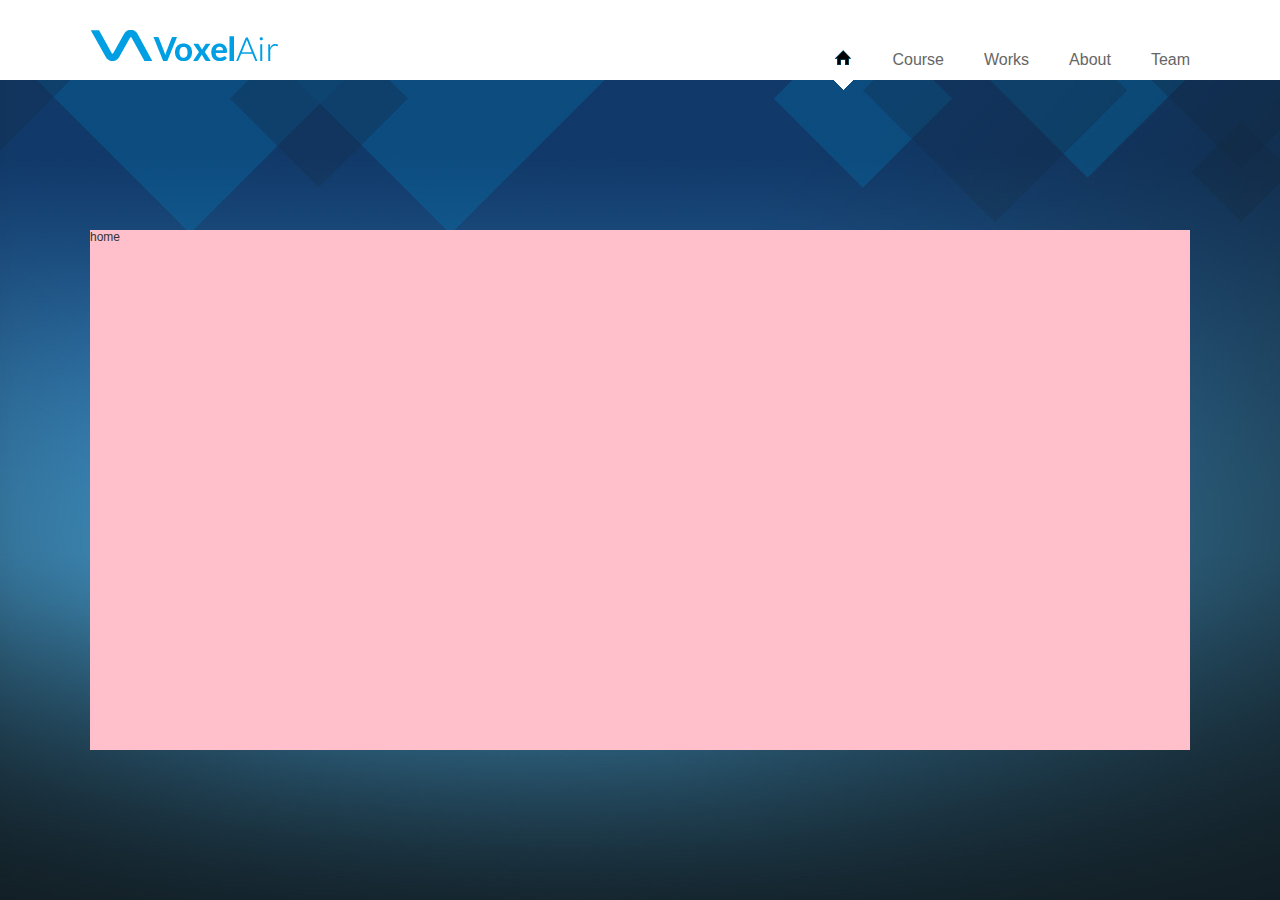
==== project/index.html @ 27d8b7f0 "commit 1 for head&content in 2022_05_08" ====
<!DOCTYPE html>
<html lang="en">
<head>
    <meta charset="UTF-8">
    <meta http-equiv="X-UA-Compatible" content="IE=edge">
    <meta name="viewport" content="width=device-width, initial-scale=1.0">
    <title>Document</title>
    <link rel="stylesheet" href="./css/reset.css">
    <link rel="stylesheet" href="./css/index.css">
    <script type="text/javascript" src="./js/index.js"></script>
</head>
<body>
    <section id="wrap">
        <!-- 头部导航 -->
        <header id="head">
            <div class="headMain">
                <!-- logo -->
                <h1 class="logo">
                    <a href="javascript:;"><img src="./img/logo.png"></a>
                </h1>
                <!-- 导航 -->
                <nav class="nav">
                    <ul class="list clearfix">
                        <li class="listLi">
                            <a href="javascript:;">
                                <div class="up"><img src="./img/home_gruen.png" alt=""></div>
                                <div class="down"><img src="./img/home.png" alt=""></div>
                            </a>
                        </li>
                        <li class="listLi">
                            <a href="javascript:;">
                                <div class="up">Course</div>
                                <div class="down">Course</div>
                            </a>
                        </li>
                        <li class="listLi">
                            <a href="javascript:;">
                                <div class="up">Works</div>
                                <div class="down">Works</div>
                            </a>
                        </li>
                        <li class="listLi">
                            <a href="javascript:;">
                                <div class="up">About</div>
                                <div class="down">About</div>
                            </a>
                        </li>
                        <li class="listLi">
                            <a href="javascript:;">
                                <div class="up">Team</div>
                                <div class="down">Team</div>
                            </a>
                        </li>
                    </ul>
                </nav>
                <div class="arrow"></div>
            </div>
        </header>
        <!-- 内容区 -->
        <section id="content">
            <ul class="content-ul">
                <li class="contentLi home">
                    <div>home</div>
                </li>
                <li class="contentLi course">
                    <div>course</div>
                </li>
                <li class="contentLi works">
                    <div>works</div>
                </li>
                <li class="contentLi about">
                    <div>about</div>
                </li>
                <li class="contentLi team">
                    <div>team</div>
                </li>
            </ul>
        </section>
    </section>
</body>
</html>
---- project/css/index.css ----
html,body{height:100%;overflow:hidden}#head{width:100%;background-color:#fff !important}#head .headMain{max-width:1100px;min-height:80px;position:relative;margin:0 auto}#head .headMain .logo{float:left;margin-top:30px}#head .headMain .nav{float:right;margin-top:50px}#head .headMain .nav .list li{float:left;position:relative;margin-left:40px;font-size:16px}#head .headMain .nav .list li a:hover .up{width:100%}#head .headMain .nav .list .up{width:0;position:absolute;overflow:hidden;color:blue;transition:width 1s linear}#head .headMain .arrow{width:21px;height:11px;position:absolute;left:50%;bottom:-11px;z-index:2;background:url('../img/menuIndicator.png');transition:.5s linear}#content{width:100%;position:relative;overflow:hidden;background-color:gray}#content ul{width:100%;position:absolute;transition:1s}#content ul li{position:relative}#content ul div{width:1100px;height:520px;position:absolute;left:0;right:0;top:0;bottom:0;margin:auto;background-color:pink}#content ul .home{background:url('../img/bg1.jpg') no-repeat;background-position:50% 50%}#content ul .course{background:url('../img/bg2.jpg') no-repeat;background-position:50% 50%}#content ul .works{background:url('../img/bg3.jpg') no-repeat;background-position:50% 50%}#content ul .about{background:url('../img/bg4.jpg') no-repeat;background-position:50% 50%}#content ul .team{background:url('../img/bg5.jpg') no-repeat;background-position:50% 50%}/*# sourceMappingURL=./index.css.map */
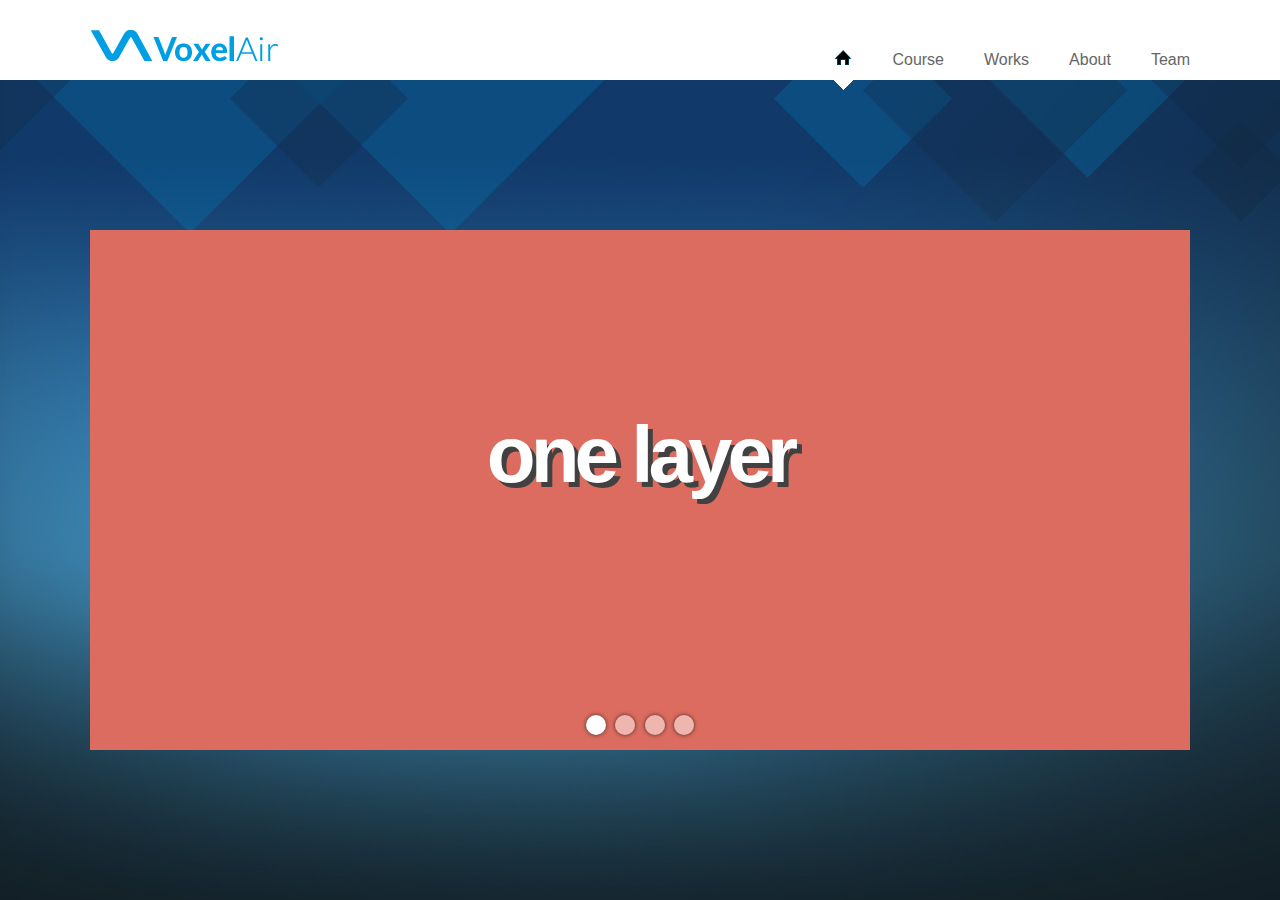
==== commit af034b31: "commit 2 for project first screen and second screen" ====
--- a/project/index.html
+++ b/project/index.html
@@ -1,5 +1,6 @@
 <!DOCTYPE html>
 <html lang="en">
+
 <head>
     <meta charset="UTF-8">
     <meta http-equiv="X-UA-Compatible" content="IE=edge">
@@ -9,6 +10,7 @@
     <link rel="stylesheet" href="./css/index.css">
     <script type="text/javascript" src="./js/index.js"></script>
 </head>
+
 <body>
     <section id="wrap">
         <!-- 头部导航 -->
@@ -60,22 +62,159 @@
         <section id="content">
             <ul class="content-ul">
                 <li class="contentLi home">
-                    <div>home</div>
+                    <section>
+                        <ul class="home-ul-imgs">
+                            <li class="active">
+                                <div class="home-ul-imgs-item commonTitle">
+                                    one layer
+                                </div>
+                            </li>
+                            <li>
+                                <div class="home-ul-imgs-item commonTitle">
+                                    Two layer
+                                </div>
+                            </li>
+                            <li>
+                                <div class="home-ul-imgs-item commonTitle">
+                                    Three layer
+                                </div>
+                            </li>
+                            <li>
+                                <div class="home-ul-imgs-item commonTitle">
+                                    Four layer
+                                </div>
+                            </li>
+                        </ul>
+                        <ul class="home-ul-points">
+                            <li class="active"></li>
+                            <li></li>
+                            <li></li>
+                            <li></li>
+                        </ul>
+                    </section>
                 </li>
                 <li class="contentLi course">
-                    <div>course</div>
+                    <section>
+                        <header class="course-title commonTitle">
+                            <span>EINIGE</span> <br />
+                            <span>UNSERER</span> <br />
+                            <span>KUNDEN</span> <br />
+                        </header>
+                        <div class="course-abstract commonText">
+                            <p>
+                                Das Kundenvertrauen in unsere Kompetenz ist die notwendige Basis einer erfolgreichen
+                                Zusammenarbeit, gleichzeitig aber auch das größte Lob, das man uns entgegenbringen kann.
+                                <br />
+                                Diese und viele weitere große und kleine Kunden vertrauen uns seit Jahren, was uns stolz
+                                macht, und dafür sagen wir an dieser Stelle einfach mal.
+                            </p>
+                        </div>
+                        <div class="course-imgs">
+                            <span class="course-line"></span>
+                            <span class="course-line"></span>
+                            <span class="course-line"></span>
+                            <span class="course-line"></span>
+                            <span class="course-line"></span>
+                            <div class="course-item">
+                                <div class="course-item-backface"></div>
+                                <div class="course-item-face">我有一头小毛驴</div>
+                            </div>
+                            <div class="course-item">
+                                <div class="course-item-backface"></div>
+                                <div class="course-item-face">我有一头小毛驴</div>
+                            </div>
+                            <div class="course-item">
+                                <div class="course-item-backface"></div>
+                                <div class="course-item-face">我有一头小毛驴</div>
+                            </div>
+                            <div class="course-item">
+                                <div class="course-item-backface"></div>
+                                <div class="course-item-face">我有一头小毛驴</div>
+                            </div>
+                            <div class="course-item">
+                                <div class="course-item-backface"></div>
+                                <div class="course-item-face">我有一头小毛驴</div>
+                            </div>
+                            <div class="course-item">
+                                <div class="course-item-backface"></div>
+                                <div class="course-item-face">我有一头小毛驴</div>
+                            </div>
+                            <div class="course-item">
+                                <div class="course-item-backface"></div>
+                                <div class="course-item-face">我有一头小毛驴</div>
+                            </div>
+                            <div class="course-item">
+                                <div class="course-item-backface"></div>
+                                <div class="course-item-face">我有一头小毛驴</div>
+                            </div>
+                            <div class="course-item">
+                                <div class="course-item-backface"></div>
+                                <div class="course-item-face">我有一头小毛驴</div>
+                            </div>
+                            <div class="course-item">
+                                <div class="course-item-backface"></div>
+                                <div class="course-item-face">我有一头小毛驴</div>
+                            </div>
+                            <div class="course-item">
+                                <div class="course-item-backface"></div>
+                                <div class="course-item-face">我有一头小毛驴</div>
+                            </div>
+                            <div class="course-item">
+                                <div class="course-item-backface"></div>
+                                <div class="course-item-face">我有一头小毛驴</div>
+                            </div>
+                        </div>
+                    </section>
                 </li>
                 <li class="contentLi works">
-                    <div>works</div>
+                    <section>
+                        <header class="work-title commonTitle">
+                            <span>EINBLICK</span> <br />
+                            <span>ERKENNTNIS</span> <br />
+                            <span>ERGEBNIS</span> <br />
+                        </header>
+                        <div class="work-list">
+                            <div class="work-list-item">
+                                <img src="./img/worksimg1.jpg">
+                                <div class="mask">
+                                    <span>我有一头张晓飞</span>
+                                    <div class="item-icon"></div>
+                                </div>
+                            </div>
+                            <div class="work-list-item">
+                                <img src="./img/worksimg2.jpg">
+                                <div class="mask">
+                                    <span>我有一头张晓飞</span>
+                                    <div class="item-icon"></div>
+                                </div>
+                            </div>
+                            <div class="work-list-item">
+                                <img src="./img/worksimg3.jpg">
+                                <div class="mask">
+                                    <span>我有一头张晓飞</span>
+                                    <div class="item-icon"></div>
+                                </div>
+                            </div>
+                            <div class="work-list-item">
+                                <img src="./img/worksimg4.jpg">
+                                <div class="mask">
+                                    <span>我有一头张晓飞</span>
+                                    <div class="item-icon"></div>
+                                </div>
+                            </div>
+                        </div>
+                        <div class="work-roboot"></div>
+                    </section>
                 </li>
                 <li class="contentLi about">
-                    <div>about</div>
+                    <section>about</section>
                 </li>
                 <li class="contentLi team">
-                    <div>team</div>
+                    <section>team</section>
                 </li>
             </ul>
         </section>
     </section>
 </body>
+
 </html>--- a/project/css/index.css
+++ b/project/css/index.css
@@ -1 +1 @@
-html,body{height:100%;overflow:hidden}#head{width:100%;background-color:#fff !important}#head .headMain{max-width:1100px;min-height:80px;position:relative;margin:0 auto}#head .headMain .logo{float:left;margin-top:30px}#head .headMain .nav{float:right;margin-top:50px}#head .headMain .nav .list li{float:left;position:relative;margin-left:40px;font-size:16px}#head .headMain .nav .list li a:hover .up{width:100%}#head .headMain .nav .list .up{width:0;position:absolute;overflow:hidden;color:blue;transition:width 1s linear}#head .headMain .arrow{width:21px;height:11px;position:absolute;left:50%;bottom:-11px;z-index:2;background:url('../img/menuIndicator.png');transition:.5s linear}#content{width:100%;position:relative;overflow:hidden;background-color:gray}#content ul{width:100%;position:absolute;transition:1s}#content ul li{position:relative}#content ul div{width:1100px;height:520px;position:absolute;left:0;right:0;top:0;bottom:0;margin:auto;background-color:pink}#content ul .home{background:url('../img/bg1.jpg') no-repeat;background-position:50% 50%}#content ul .course{background:url('../img/bg2.jpg') no-repeat;background-position:50% 50%}#content ul .works{background:url('../img/bg3.jpg') no-repeat;background-position:50% 50%}#content ul .about{background:url('../img/bg4.jpg') no-repeat;background-position:50% 50%}#content ul .team{background:url('../img/bg5.jpg') no-repeat;background-position:50% 50%}/*# sourceMappingURL=./index.css.map */+html,body{height:100%;overflow:hidden}.commonTitle{color:#009ee0;font-size:80px;line-height:.8;font-weight:bold;letter-spacing:-5px;text-shadow:5px 5px #414141}.commonText{color:white;line-height:1.5;font-size:15px}#head{width:100%;background-color:#fff !important}#head .headMain{max-width:1100px;min-height:80px;position:relative;margin:0 auto}#head .headMain .logo{float:left;margin-top:30px}#head .headMain .nav{float:right;margin-top:50px}#head .headMain .nav .list li{float:left;position:relative;margin-left:40px;font-size:16px}#head .headMain .nav .list li a:hover .up{width:100%}#head .headMain .nav .list .up{width:0;position:absolute;overflow:hidden;color:blue;transition:width 1s linear}#head .headMain .arrow{width:21px;height:11px;position:absolute;left:50%;bottom:-11px;z-index:2;background:url('../img/menuIndicator.png');transition:.5s linear}#content{width:100%;position:relative;overflow:hidden;background-color:gray}#content ul{width:100%;position:absolute;transition:1s}#content ul li{position:relative}#content ul section{width:1100px;height:520px;position:absolute;left:0;right:0;top:0;bottom:0;margin:auto}#content ul .home{background:url('../img/bg1.jpg') no-repeat;background-position:50% 50%}#content ul .home .home-ul-imgs{width:100%;height:100%;perspective:1000px;transform-style:preserve-3d}#content ul .home .home-ul-imgs li{position:absolute;top:0;bottom:0;left:0;right:0;margin:auto;visibility:hidden}#content ul .home .home-ul-imgs li.active{visibility:visible}#content ul .home .home-ul-imgs li.leftHide{visibility:hidden;animation:1s leftHide  linear}#content ul .home .home-ul-imgs li.rightShow{visibility:visible;animation:1s rightShow linear}@keyframes leftHide{0%{visibility:visible}50%{transform:translateX(-40%) rotateY(50deg)}100%{transform:translateZ(-450px)}}@keyframes rightShow{0%{transform:translateZ(-450px);visibility:hidden}50%{transform:translateX(40%) rotateY(-50deg)}100%{transform:translateZ(0)}}#content ul .home .home-ul-imgs li.leftShow{visibility:visible;animation:1s leftShow  linear}#content ul .home .home-ul-imgs li.rightHide{visibility:hidden;animation:1s rightHide linear}@keyframes leftShow{0%{transform:translateZ(-450px);visibility:visible}50%{transform:translateX(-40%) rotateY(50deg)}100%{transform:translateZ(0)}}@keyframes rightHide{0%{visibility:visible}50%{transform:translateX(40%) rotateY(-50deg)}100%{transform:translateZ(-450px)}}#content ul .home .home-ul-imgs li:nth-child(1){background:#dc6c5f}#content ul .home .home-ul-imgs li:nth-child(2){background:#95dc84}#content ul .home .home-ul-imgs li:nth-child(3){background:#64b9d2}#content ul .home .home-ul-imgs li:nth-child(4){background:#000000}#content ul .home .home-ul-imgs .home-ul-imgs-item{text-align:center;line-height:450px;color:#fff}#content ul .home .home-ul-points{position:absolute;left:0;right:0;bottom:10px;text-align:center}#content ul .home .home-ul-points li{width:20px;height:20px;display:inline-block;margin:0 3px;border-radius:50%;background-color:rgba(255,255,255,0.5);box-shadow:0 0 4px rgba(25,25,25,0.8);cursor:pointer;transition:1s}#content ul .home .home-ul-points li.active{background-color:#fff}#content ul .course{background:url('../img/bg2.jpg') no-repeat;background-position:50% 50%}#content ul .course .course-title{margin:50px}#content ul .course .course-abstract{width:400px;margin-left:50px}#content ul .course .course-imgs{width:480px;position:absolute;right:50px;top:70px}#content ul .course .course-imgs .course-line{width:9px;height:410px;position:absolute;top:-7px;background:url('../img/plus_row.png') no-repeat}#content ul .course .course-imgs .course-line:nth-child(1){left:-5px}#content ul .course .course-imgs .course-line:nth-child(2){left:115px}#content ul .course .course-imgs .course-line:nth-child(3){left:235px}#content ul .course .course-imgs .course-line:nth-child(4){left:355px}#content ul .course .course-imgs .course-line:nth-child(5){left:475px}#content ul .course .course-imgs .course-item{width:120px;height:132px;float:left;position:relative;perspective:500px;transform-style:preserve-3d}#content ul .course .course-imgs .course-item .course-item-face,#content ul .course .course-imgs .course-item .course-item-backface{width:100%;height:100%;position:absolute;left:0;top:0;box-sizing:border-box;padding:20px}#content ul .course .course-imgs .course-item .course-item-face{color:#fff;background-color:#009ee0;transform:rotateY(180deg);backface-visibility:hidden;transition:1s transform}#content ul .course .course-imgs .course-item .course-item-backface{backface-visibility:hidden;transition:1s transform}#content ul .course .course-imgs .course-item:nth-of-type(1) .course-item-backface{background:url('../img/apcoa.png') no-repeat;background-position:50% 50%}#content ul .course .course-imgs .course-item:nth-of-type(2) .course-item-backface{background:url('../img/apcoa.png') no-repeat;background-position:50% 50%}#content ul .course .course-imgs .course-item:nth-of-type(3) .course-item-backface{background:url('../img/bks.png') no-repeat;background-position:50% 50%}#content ul .course .course-imgs .course-item:nth-of-type(4) .course-item-backface{background:url('../img/gu.png') no-repeat;background-position:50% 50%}#content ul .course .course-imgs .course-item:nth-of-type(5) .course-item-backface{background:url('../img/hlx.png') no-repeat;background-position:50% 50%}#content ul .course .course-imgs .course-item:nth-of-type(6) .course-item-backface{background:url('../img/lbs.png') no-repeat;background-position:50% 50%}#content ul .course .course-imgs .course-item:nth-of-type(7) .course-item-backface{background:url('../img/leonberg.png') no-repeat;background-position:50% 50%}#content ul .course .course-imgs .course-item:nth-of-type(8) .course-item-backface{background:url('../img/pcwelt.png') no-repeat;background-position:50% 50%}#content ul .course .course-imgs .course-item:nth-of-type(9) .course-item-backface{background:url('../img/tata.png') no-repeat;background-position:50% 50%}#content ul .course .course-imgs .course-item:nth-of-type(10) .course-item-backface{background:url('../img/bks.png') no-repeat;background-position:50% 50%}#content ul .course .course-imgs .course-item:nth-of-type(11) .course-item-backface{background:url('../img/bks.png') no-repeat;background-position:50% 50%}#content ul .course .course-imgs .course-item:nth-of-type(12) .course-item-backface{background:url('../img/bks.png') no-repeat;background-position:50% 50%}#content ul .course .course-imgs .course-item:hover .course-item-face{transform:rotateY(360deg)}#content ul .course .course-imgs .course-item:hover .course-item-backface{transform:rotateY(-180deg)}#content ul .works{background:url('../img/bg3.jpg') no-repeat;background-position:50% 50%}#content ul .works .work-title{margin:50px 0 100px 50px}#content ul .works .work-list{margin-left:50px}#content ul .works .work-list .work-list-item{float:left;overflow:hidden;margin:0 1px;position:relative}#content ul .works .work-list .work-list-item img{transition:1s}#content ul .works .work-list .work-list-item:hover .mask{opacity:1;background-color:rgba(0,0,0,0.397)}#content ul .works .work-list .work-list-item:hover img{transform:rotate(20deg) scale(2)}#content ul .works .work-list .work-list-item:not(:nth-child(4)){width:220px;height:133px}#content ul .works .work-list .work-list-item:nth-child(4){width:332px;height:133px}#content ul .works .work-list .mask{position:absolute;left:0;right:0;top:0;bottom:0;margin:auto;box-sizing:border-box;padding:30px;text-align:center;color:white;opacity:0;transition:1s}#content ul .works .work-list .mask .item-icon{width:32px;height:34px;margin:15px auto 0 auto;background:url('../img/zoomico.png') no-repeat;transition:.5s linear}#content ul .works .work-list .mask .item-icon:hover{background-position:0 -35px}#content ul .works .work-roboot{width:167px;height:191px;position:absolute;left:900px;top:170px;background:url('../img/robot.png') no-repeat;animation:work-roboot-move 5s linear infinite}@keyframes work-roboot-move{49%{transform:translateX(-490px)}50%{transform:translateX(-500px) rotateY(180deg)}100%{transform:translateX(0) rotateY(180deg)}}#content ul .about{background:url('../img/bg4.jpg') no-repeat;background-position:50% 50%}#content ul .team{background:url('../img/bg5.jpg') no-repeat;background-position:50% 50%}/*# sourceMappingURL=./index.css.map */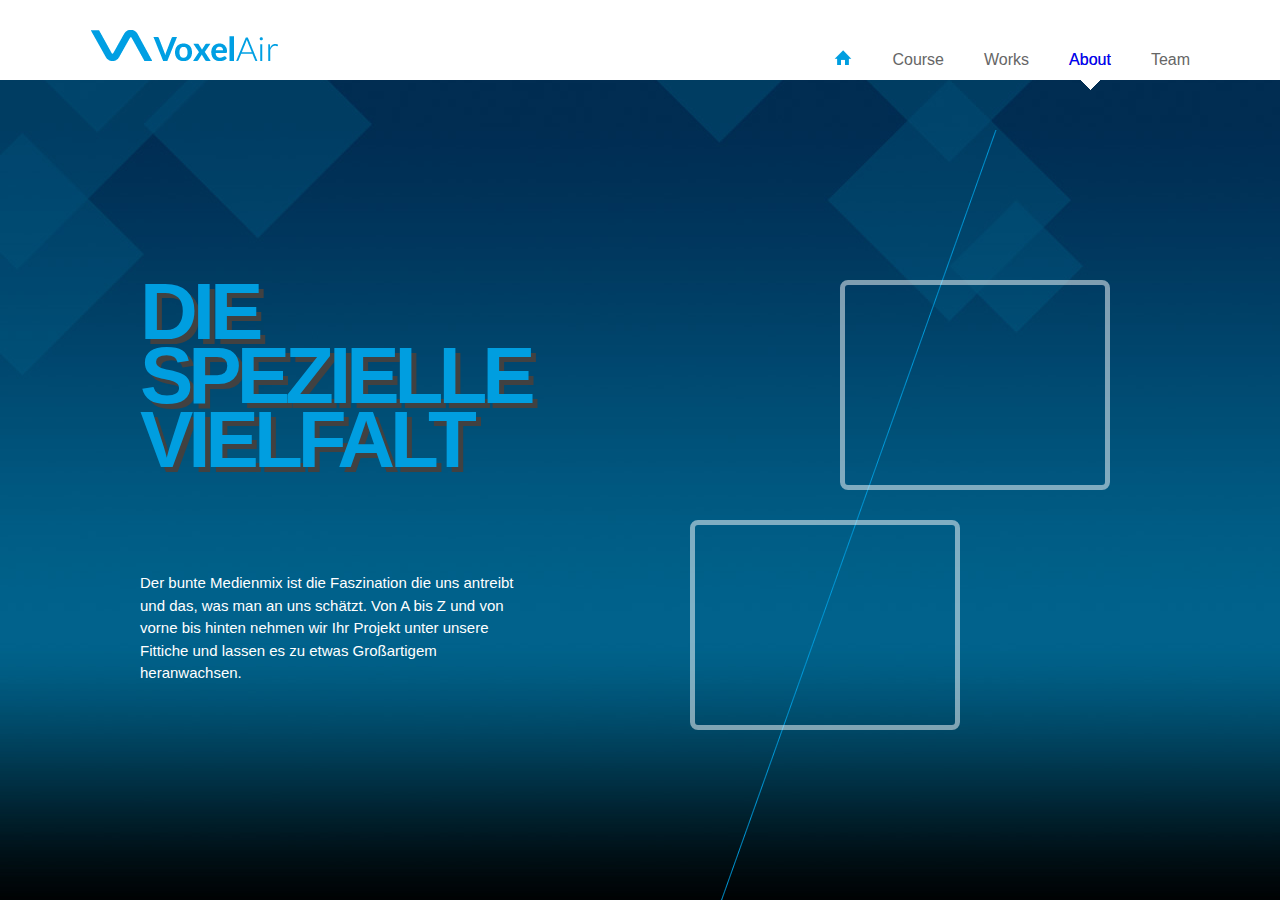
==== commit 648e2b37: "commit 3 for project in screen 4" ====
--- a/project/index.html
+++ b/project/index.html
@@ -207,7 +207,30 @@
                     </section>
                 </li>
                 <li class="contentLi about">
-                    <section>about</section>
+                    <section>
+                        <header class="about-title commonTitle">
+                            <span>DIE</span> <br />
+                            <span>SPEZIELLE</span> <br />
+                            <span>VIELFALT</span> <br />
+                        </header>
+                        <div class="about-abstract">
+                            <p class="commonText">Der bunte Medienmix ist die Faszination die uns antreibt und das, was
+                                man an uns schätzt. Von A bis Z und von vorne bis hinten nehmen wir Ihr Projekt unter
+                                unsere Fittiche und lassen es zu etwas Großartigem heranwachsen.
+                            </p>
+                        </div>
+                        <div class="about-imgs">
+                            <div class="about-imgs-item">
+                                <span></span>
+                                <ul data-src=""></ul>
+                            </div>
+                            <div class="about-imgs-item">
+                                <span></span>
+                                <ul data-src=""></ul>
+                            </div>
+                        </div>
+                        <div class="about-line"></div>
+                    </section>
                 </li>
                 <li class="contentLi team">
                     <section>team</section>
--- a/project/css/index.css
+++ b/project/css/index.css
@@ -1 +1 @@
-html,body{height:100%;overflow:hidden}.commonTitle{color:#009ee0;font-size:80px;line-height:.8;font-weight:bold;letter-spacing:-5px;text-shadow:5px 5px #414141}.commonText{color:white;line-height:1.5;font-size:15px}#head{width:100%;background-color:#fff !important}#head .headMain{max-width:1100px;min-height:80px;position:relative;margin:0 auto}#head .headMain .logo{float:left;margin-top:30px}#head .headMain .nav{float:right;margin-top:50px}#head .headMain .nav .list li{float:left;position:relative;margin-left:40px;font-size:16px}#head .headMain .nav .list li a:hover .up{width:100%}#head .headMain .nav .list .up{width:0;position:absolute;overflow:hidden;color:blue;transition:width 1s linear}#head .headMain .arrow{width:21px;height:11px;position:absolute;left:50%;bottom:-11px;z-index:2;background:url('../img/menuIndicator.png');transition:.5s linear}#content{width:100%;position:relative;overflow:hidden;background-color:gray}#content ul{width:100%;position:absolute;transition:1s}#content ul li{position:relative}#content ul section{width:1100px;height:520px;position:absolute;left:0;right:0;top:0;bottom:0;margin:auto}#content ul .home{background:url('../img/bg1.jpg') no-repeat;background-position:50% 50%}#content ul .home .home-ul-imgs{width:100%;height:100%;perspective:1000px;transform-style:preserve-3d}#content ul .home .home-ul-imgs li{position:absolute;top:0;bottom:0;left:0;right:0;margin:auto;visibility:hidden}#content ul .home .home-ul-imgs li.active{visibility:visible}#content ul .home .home-ul-imgs li.leftHide{visibility:hidden;animation:1s leftHide  linear}#content ul .home .home-ul-imgs li.rightShow{visibility:visible;animation:1s rightShow linear}@keyframes leftHide{0%{visibility:visible}50%{transform:translateX(-40%) rotateY(50deg)}100%{transform:translateZ(-450px)}}@keyframes rightShow{0%{transform:translateZ(-450px);visibility:hidden}50%{transform:translateX(40%) rotateY(-50deg)}100%{transform:translateZ(0)}}#content ul .home .home-ul-imgs li.leftShow{visibility:visible;animation:1s leftShow  linear}#content ul .home .home-ul-imgs li.rightHide{visibility:hidden;animation:1s rightHide linear}@keyframes leftShow{0%{transform:translateZ(-450px);visibility:visible}50%{transform:translateX(-40%) rotateY(50deg)}100%{transform:translateZ(0)}}@keyframes rightHide{0%{visibility:visible}50%{transform:translateX(40%) rotateY(-50deg)}100%{transform:translateZ(-450px)}}#content ul .home .home-ul-imgs li:nth-child(1){background:#dc6c5f}#content ul .home .home-ul-imgs li:nth-child(2){background:#95dc84}#content ul .home .home-ul-imgs li:nth-child(3){background:#64b9d2}#content ul .home .home-ul-imgs li:nth-child(4){background:#000000}#content ul .home .home-ul-imgs .home-ul-imgs-item{text-align:center;line-height:450px;color:#fff}#content ul .home .home-ul-points{position:absolute;left:0;right:0;bottom:10px;text-align:center}#content ul .home .home-ul-points li{width:20px;height:20px;display:inline-block;margin:0 3px;border-radius:50%;background-color:rgba(255,255,255,0.5);box-shadow:0 0 4px rgba(25,25,25,0.8);cursor:pointer;transition:1s}#content ul .home .home-ul-points li.active{background-color:#fff}#content ul .course{background:url('../img/bg2.jpg') no-repeat;background-position:50% 50%}#content ul .course .course-title{margin:50px}#content ul .course .course-abstract{width:400px;margin-left:50px}#content ul .course .course-imgs{width:480px;position:absolute;right:50px;top:70px}#content ul .course .course-imgs .course-line{width:9px;height:410px;position:absolute;top:-7px;background:url('../img/plus_row.png') no-repeat}#content ul .course .course-imgs .course-line:nth-child(1){left:-5px}#content ul .course .course-imgs .course-line:nth-child(2){left:115px}#content ul .course .course-imgs .course-line:nth-child(3){left:235px}#content ul .course .course-imgs .course-line:nth-child(4){left:355px}#content ul .course .course-imgs .course-line:nth-child(5){left:475px}#content ul .course .course-imgs .course-item{width:120px;height:132px;float:left;position:relative;perspective:500px;transform-style:preserve-3d}#content ul .course .course-imgs .course-item .course-item-face,#content ul .course .course-imgs .course-item .course-item-backface{width:100%;height:100%;position:absolute;left:0;top:0;box-sizing:border-box;padding:20px}#content ul .course .course-imgs .course-item .course-item-face{color:#fff;background-color:#009ee0;transform:rotateY(180deg);backface-visibility:hidden;transition:1s transform}#content ul .course .course-imgs .course-item .course-item-backface{backface-visibility:hidden;transition:1s transform}#content ul .course .course-imgs .course-item:nth-of-type(1) .course-item-backface{background:url('../img/apcoa.png') no-repeat;background-position:50% 50%}#content ul .course .course-imgs .course-item:nth-of-type(2) .course-item-backface{background:url('../img/apcoa.png') no-repeat;background-position:50% 50%}#content ul .course .course-imgs .course-item:nth-of-type(3) .course-item-backface{background:url('../img/bks.png') no-repeat;background-position:50% 50%}#content ul .course .course-imgs .course-item:nth-of-type(4) .course-item-backface{background:url('../img/gu.png') no-repeat;background-position:50% 50%}#content ul .course .course-imgs .course-item:nth-of-type(5) .course-item-backface{background:url('../img/hlx.png') no-repeat;background-position:50% 50%}#content ul .course .course-imgs .course-item:nth-of-type(6) .course-item-backface{background:url('../img/lbs.png') no-repeat;background-position:50% 50%}#content ul .course .course-imgs .course-item:nth-of-type(7) .course-item-backface{background:url('../img/leonberg.png') no-repeat;background-position:50% 50%}#content ul .course .course-imgs .course-item:nth-of-type(8) .course-item-backface{background:url('../img/pcwelt.png') no-repeat;background-position:50% 50%}#content ul .course .course-imgs .course-item:nth-of-type(9) .course-item-backface{background:url('../img/tata.png') no-repeat;background-position:50% 50%}#content ul .course .course-imgs .course-item:nth-of-type(10) .course-item-backface{background:url('../img/bks.png') no-repeat;background-position:50% 50%}#content ul .course .course-imgs .course-item:nth-of-type(11) .course-item-backface{background:url('../img/bks.png') no-repeat;background-position:50% 50%}#content ul .course .course-imgs .course-item:nth-of-type(12) .course-item-backface{background:url('../img/bks.png') no-repeat;background-position:50% 50%}#content ul .course .course-imgs .course-item:hover .course-item-face{transform:rotateY(360deg)}#content ul .course .course-imgs .course-item:hover .course-item-backface{transform:rotateY(-180deg)}#content ul .works{background:url('../img/bg3.jpg') no-repeat;background-position:50% 50%}#content ul .works .work-title{margin:50px 0 100px 50px}#content ul .works .work-list{margin-left:50px}#content ul .works .work-list .work-list-item{float:left;overflow:hidden;margin:0 1px;position:relative}#content ul .works .work-list .work-list-item img{transition:1s}#content ul .works .work-list .work-list-item:hover .mask{opacity:1;background-color:rgba(0,0,0,0.397)}#content ul .works .work-list .work-list-item:hover img{transform:rotate(20deg) scale(2)}#content ul .works .work-list .work-list-item:not(:nth-child(4)){width:220px;height:133px}#content ul .works .work-list .work-list-item:nth-child(4){width:332px;height:133px}#content ul .works .work-list .mask{position:absolute;left:0;right:0;top:0;bottom:0;margin:auto;box-sizing:border-box;padding:30px;text-align:center;color:white;opacity:0;transition:1s}#content ul .works .work-list .mask .item-icon{width:32px;height:34px;margin:15px auto 0 auto;background:url('../img/zoomico.png') no-repeat;transition:.5s linear}#content ul .works .work-list .mask .item-icon:hover{background-position:0 -35px}#content ul .works .work-roboot{width:167px;height:191px;position:absolute;left:900px;top:170px;background:url('../img/robot.png') no-repeat;animation:work-roboot-move 5s linear infinite}@keyframes work-roboot-move{49%{transform:translateX(-490px)}50%{transform:translateX(-500px) rotateY(180deg)}100%{transform:translateX(0) rotateY(180deg)}}#content ul .about{background:url('../img/bg4.jpg') no-repeat;background-position:50% 50%}#content ul .team{background:url('../img/bg5.jpg') no-repeat;background-position:50% 50%}/*# sourceMappingURL=./index.css.map */+html,body{height:100%;overflow:hidden}.commonTitle{color:#009ee0;font-size:80px;line-height:.8;font-weight:bold;letter-spacing:-5px;text-shadow:5px 5px #414141}.commonText{color:white;line-height:1.5;font-size:15px}#head{width:100%;background-color:#fff !important}#head .headMain{max-width:1100px;min-height:80px;position:relative;margin:0 auto}#head .headMain .logo{float:left;margin-top:30px}#head .headMain .nav{float:right;margin-top:50px}#head .headMain .nav .list li{float:left;position:relative;margin-left:40px;font-size:16px}#head .headMain .nav .list li a:hover .up{width:100%}#head .headMain .nav .list .up{width:0;position:absolute;overflow:hidden;color:blue;transition:width 1s linear}#head .headMain .arrow{width:21px;height:11px;position:absolute;left:50%;bottom:-11px;z-index:2;background:url('../img/menuIndicator.png');transition:.5s linear}#content{width:100%;position:relative;overflow:hidden;background-color:gray}#content ul{width:100%;position:absolute;transition:1s}#content ul li{position:relative;overflow:hidden}#content ul section{width:1100px;height:520px;position:absolute;left:0;right:0;top:0;bottom:0;margin:auto}#content ul .home{background:url('../img/bg1.jpg') no-repeat;background-position:50% 50%}#content ul .home .home-ul-imgs{width:100%;height:100%;perspective:1000px;transform-style:preserve-3d}#content ul .home .home-ul-imgs li{position:absolute;top:0;bottom:0;left:0;right:0;margin:auto;visibility:hidden}#content ul .home .home-ul-imgs li.active{visibility:visible}#content ul .home .home-ul-imgs li.leftHide{visibility:hidden;animation:1s leftHide  linear}#content ul .home .home-ul-imgs li.rightShow{visibility:visible;animation:1s rightShow linear}@keyframes leftHide{0%{visibility:visible}50%{transform:translateX(-40%) rotateY(50deg)}100%{transform:translateZ(-450px)}}@keyframes rightShow{0%{transform:translateZ(-450px);visibility:hidden}50%{transform:translateX(40%) rotateY(-50deg)}100%{transform:translateZ(0)}}#content ul .home .home-ul-imgs li.leftShow{visibility:visible;animation:1s leftShow  linear}#content ul .home .home-ul-imgs li.rightHide{visibility:hidden;animation:1s rightHide linear}@keyframes leftShow{0%{transform:translateZ(-450px);visibility:visible}50%{transform:translateX(-40%) rotateY(50deg)}100%{transform:translateZ(0)}}@keyframes rightHide{0%{visibility:visible}50%{transform:translateX(40%) rotateY(-50deg)}100%{transform:translateZ(-450px)}}#content ul .home .home-ul-imgs li:nth-child(1){background:#dc6c5f}#content ul .home .home-ul-imgs li:nth-child(2){background:#95dc84}#content ul .home .home-ul-imgs li:nth-child(3){background:#64b9d2}#content ul .home .home-ul-imgs li:nth-child(4){background:#000000}#content ul .home .home-ul-imgs .home-ul-imgs-item{text-align:center;line-height:450px;color:#fff}#content ul .home .home-ul-points{position:absolute;left:0;right:0;bottom:10px;text-align:center}#content ul .home .home-ul-points li{width:20px;height:20px;display:inline-block;margin:0 3px;border-radius:50%;background-color:rgba(255,255,255,0.5);box-shadow:0 0 4px rgba(25,25,25,0.8);cursor:pointer;transition:1s}#content ul .home .home-ul-points li.active{background-color:#fff}#content ul .course{background:url('../img/bg2.jpg') no-repeat;background-position:50% 50%}#content ul .course .course-title{margin:50px}#content ul .course .course-abstract{width:400px;margin-left:50px}#content ul .course .course-imgs{width:480px;position:absolute;right:50px;top:70px}#content ul .course .course-imgs .course-line{width:9px;height:410px;position:absolute;top:-7px;background:url('../img/plus_row.png') no-repeat}#content ul .course .course-imgs .course-line:nth-child(1){left:-5px}#content ul .course .course-imgs .course-line:nth-child(2){left:115px}#content ul .course .course-imgs .course-line:nth-child(3){left:235px}#content ul .course .course-imgs .course-line:nth-child(4){left:355px}#content ul .course .course-imgs .course-line:nth-child(5){left:475px}#content ul .course .course-imgs .course-item{width:120px;height:132px;float:left;position:relative;perspective:500px;transform-style:preserve-3d}#content ul .course .course-imgs .course-item .course-item-face,#content ul .course .course-imgs .course-item .course-item-backface{width:100%;height:100%;position:absolute;left:0;top:0;box-sizing:border-box;padding:20px}#content ul .course .course-imgs .course-item .course-item-face{color:#fff;background-color:#009ee0;transform:rotateY(180deg);backface-visibility:hidden;transition:1s transform}#content ul .course .course-imgs .course-item .course-item-backface{backface-visibility:hidden;transition:1s transform}#content ul .course .course-imgs .course-item:nth-of-type(1) .course-item-backface{background:url('../img/apcoa.png') no-repeat;background-position:50% 50%}#content ul .course .course-imgs .course-item:nth-of-type(2) .course-item-backface{background:url('../img/apcoa.png') no-repeat;background-position:50% 50%}#content ul .course .course-imgs .course-item:nth-of-type(3) .course-item-backface{background:url('../img/bks.png') no-repeat;background-position:50% 50%}#content ul .course .course-imgs .course-item:nth-of-type(4) .course-item-backface{background:url('../img/gu.png') no-repeat;background-position:50% 50%}#content ul .course .course-imgs .course-item:nth-of-type(5) .course-item-backface{background:url('../img/hlx.png') no-repeat;background-position:50% 50%}#content ul .course .course-imgs .course-item:nth-of-type(6) .course-item-backface{background:url('../img/lbs.png') no-repeat;background-position:50% 50%}#content ul .course .course-imgs .course-item:nth-of-type(7) .course-item-backface{background:url('../img/leonberg.png') no-repeat;background-position:50% 50%}#content ul .course .course-imgs .course-item:nth-of-type(8) .course-item-backface{background:url('../img/pcwelt.png') no-repeat;background-position:50% 50%}#content ul .course .course-imgs .course-item:nth-of-type(9) .course-item-backface{background:url('../img/tata.png') no-repeat;background-position:50% 50%}#content ul .course .course-imgs .course-item:nth-of-type(10) .course-item-backface{background:url('../img/bks.png') no-repeat;background-position:50% 50%}#content ul .course .course-imgs .course-item:nth-of-type(11) .course-item-backface{background:url('../img/bks.png') no-repeat;background-position:50% 50%}#content ul .course .course-imgs .course-item:nth-of-type(12) .course-item-backface{background:url('../img/bks.png') no-repeat;background-position:50% 50%}#content ul .course .course-imgs .course-item:hover .course-item-face{transform:rotateY(360deg)}#content ul .course .course-imgs .course-item:hover .course-item-backface{transform:rotateY(-180deg)}#content ul .works{background:url('../img/bg3.jpg') no-repeat;background-position:50% 50%}#content ul .works .work-title{margin:50px 0 100px 50px}#content ul .works .work-list{margin-left:50px}#content ul .works .work-list .work-list-item{float:left;overflow:hidden;margin:0 1px;position:relative}#content ul .works .work-list .work-list-item img{transition:1s}#content ul .works .work-list .work-list-item:hover .mask{opacity:1;background-color:rgba(0,0,0,0.397)}#content ul .works .work-list .work-list-item:hover img{transform:rotate(20deg) scale(2)}#content ul .works .work-list .work-list-item:not(:nth-child(4)){width:220px;height:133px}#content ul .works .work-list .work-list-item:nth-child(4){width:332px;height:133px}#content ul .works .work-list .mask{position:absolute;left:0;right:0;top:0;bottom:0;margin:auto;box-sizing:border-box;padding:30px;text-align:center;color:white;opacity:0;transition:1s}#content ul .works .work-list .mask .item-icon{width:32px;height:34px;margin:15px auto 0 auto;background:url('../img/zoomico.png') no-repeat;transition:.5s linear}#content ul .works .work-list .mask .item-icon:hover{background-position:0 -35px}#content ul .works .work-roboot{width:167px;height:191px;position:absolute;left:900px;top:170px;background:url('../img/robot.png') no-repeat;animation:work-roboot-move 5s linear infinite}@keyframes work-roboot-move{49%{transform:translateX(-490px)}50%{transform:translateX(-500px) rotateY(180deg)}100%{transform:translateX(0) rotateY(180deg)}}#content ul .about{background:url('../img/bg4.jpg') no-repeat;background-position:50% 50%}#content ul .about .about-title{margin:50px 0 100px 50px}#content ul .about .about-abstract{width:400px;margin-left:50px}#content ul .about .about-imgs .about-imgs-item{width:260px;height:200px;position:absolute;border:5px solid rgba(255,255,255,0.5);border-radius:8px;z-index:2}#content ul .about .about-imgs .about-imgs-item:nth-child(1){left:750px;top:50px}#content ul .about .about-imgs .about-imgs-item:nth-child(2){left:600px;top:290px}#content ul .about .about-line{width:357px;height:998px;position:absolute;left:50%;top:-100px;background:url('../img/greenLine.png')}#content ul .team{background:url('../img/bg5.jpg') no-repeat;background-position:50% 50%}/*# sourceMappingURL=./index.css.map */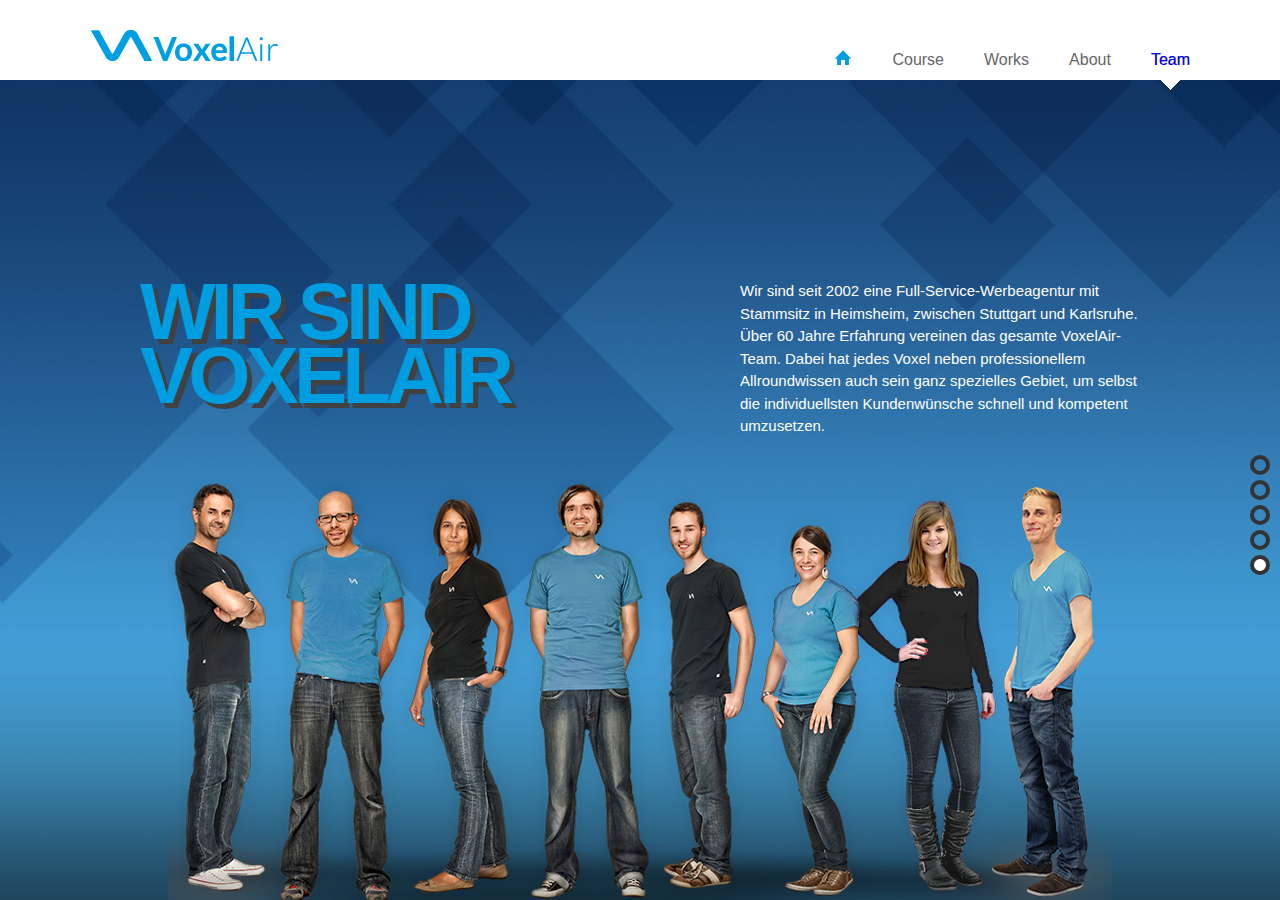
==== commit d48e449f: "commit for fiveSrceen" ====
--- a/project/index.html
+++ b/project/index.html
@@ -222,19 +222,50 @@
                         <div class="about-imgs">
                             <div class="about-imgs-item">
                                 <span></span>
-                                <ul data-src=""></ul>
+                                <ul data-src="./img/about1.jpg"></ul>
                             </div>
                             <div class="about-imgs-item">
                                 <span></span>
-                                <ul data-src=""></ul>
+                                <ul data-src="./img/about3.jpg"></ul>
                             </div>
                         </div>
                         <div class="about-line"></div>
                     </section>
                 </li>
                 <li class="contentLi team">
-                    <section>team</section>
-                </li>
+                    <section>
+                        <header class="team-title commonTitle">
+                            <span>WIR SIND</span> <br />
+                            <span>VOXELAIR</span> <br />
+                        </header>
+                        <div class="team-abstract">
+                            <p class="commonText">Wir sind seit 2002 eine Full-Service-Werbeagentur mit Stammsitz in
+                                Heimsheim, zwischen Stuttgart und Karlsruhe. </p>
+                            <p class="commonText">Über 60 Jahre Erfahrung vereinen das gesamte VoxelAir-Team. Dabei hat
+                                jedes Voxel neben professionellem Allroundwissen auch sein ganz spezielles Gebiet, um
+                                selbst die individuellsten Kundenwünsche schnell und kompetent umzusetzen.</p>
+                        </div>
+                        <div class="team-member">
+                            <ul>
+                                <li></li>
+                                <li></li>
+                                <li></li>
+                                <li></li>
+                                <li></li>
+                                <li></li>
+                                <li></li>
+                                <li></li>
+                            </ul>
+                        </div>
+                    </section>
+                </li>
+            </ul>
+            <ul class="content-ul-points">
+                <li></li>
+                <li></li>
+                <li></li>
+                <li></li>
+                <li></li>
             </ul>
         </section>
     </section>
--- a/project/css/index.css
+++ b/project/css/index.css
@@ -1 +1 @@
-html,body{height:100%;overflow:hidden}.commonTitle{color:#009ee0;font-size:80px;line-height:.8;font-weight:bold;letter-spacing:-5px;text-shadow:5px 5px #414141}.commonText{color:white;line-height:1.5;font-size:15px}#head{width:100%;background-color:#fff !important}#head .headMain{max-width:1100px;min-height:80px;position:relative;margin:0 auto}#head .headMain .logo{float:left;margin-top:30px}#head .headMain .nav{float:right;margin-top:50px}#head .headMain .nav .list li{float:left;position:relative;margin-left:40px;font-size:16px}#head .headMain .nav .list li a:hover .up{width:100%}#head .headMain .nav .list .up{width:0;position:absolute;overflow:hidden;color:blue;transition:width 1s linear}#head .headMain .arrow{width:21px;height:11px;position:absolute;left:50%;bottom:-11px;z-index:2;background:url('../img/menuIndicator.png');transition:.5s linear}#content{width:100%;position:relative;overflow:hidden;background-color:gray}#content ul{width:100%;position:absolute;transition:1s}#content ul li{position:relative;overflow:hidden}#content ul section{width:1100px;height:520px;position:absolute;left:0;right:0;top:0;bottom:0;margin:auto}#content ul .home{background:url('../img/bg1.jpg') no-repeat;background-position:50% 50%}#content ul .home .home-ul-imgs{width:100%;height:100%;perspective:1000px;transform-style:preserve-3d}#content ul .home .home-ul-imgs li{position:absolute;top:0;bottom:0;left:0;right:0;margin:auto;visibility:hidden}#content ul .home .home-ul-imgs li.active{visibility:visible}#content ul .home .home-ul-imgs li.leftHide{visibility:hidden;animation:1s leftHide  linear}#content ul .home .home-ul-imgs li.rightShow{visibility:visible;animation:1s rightShow linear}@keyframes leftHide{0%{visibility:visible}50%{transform:translateX(-40%) rotateY(50deg)}100%{transform:translateZ(-450px)}}@keyframes rightShow{0%{transform:translateZ(-450px);visibility:hidden}50%{transform:translateX(40%) rotateY(-50deg)}100%{transform:translateZ(0)}}#content ul .home .home-ul-imgs li.leftShow{visibility:visible;animation:1s leftShow  linear}#content ul .home .home-ul-imgs li.rightHide{visibility:hidden;animation:1s rightHide linear}@keyframes leftShow{0%{transform:translateZ(-450px);visibility:visible}50%{transform:translateX(-40%) rotateY(50deg)}100%{transform:translateZ(0)}}@keyframes rightHide{0%{visibility:visible}50%{transform:translateX(40%) rotateY(-50deg)}100%{transform:translateZ(-450px)}}#content ul .home .home-ul-imgs li:nth-child(1){background:#dc6c5f}#content ul .home .home-ul-imgs li:nth-child(2){background:#95dc84}#content ul .home .home-ul-imgs li:nth-child(3){background:#64b9d2}#content ul .home .home-ul-imgs li:nth-child(4){background:#000000}#content ul .home .home-ul-imgs .home-ul-imgs-item{text-align:center;line-height:450px;color:#fff}#content ul .home .home-ul-points{position:absolute;left:0;right:0;bottom:10px;text-align:center}#content ul .home .home-ul-points li{width:20px;height:20px;display:inline-block;margin:0 3px;border-radius:50%;background-color:rgba(255,255,255,0.5);box-shadow:0 0 4px rgba(25,25,25,0.8);cursor:pointer;transition:1s}#content ul .home .home-ul-points li.active{background-color:#fff}#content ul .course{background:url('../img/bg2.jpg') no-repeat;background-position:50% 50%}#content ul .course .course-title{margin:50px}#content ul .course .course-abstract{width:400px;margin-left:50px}#content ul .course .course-imgs{width:480px;position:absolute;right:50px;top:70px}#content ul .course .course-imgs .course-line{width:9px;height:410px;position:absolute;top:-7px;background:url('../img/plus_row.png') no-repeat}#content ul .course .course-imgs .course-line:nth-child(1){left:-5px}#content ul .course .course-imgs .course-line:nth-child(2){left:115px}#content ul .course .course-imgs .course-line:nth-child(3){left:235px}#content ul .course .course-imgs .course-line:nth-child(4){left:355px}#content ul .course .course-imgs .course-line:nth-child(5){left:475px}#content ul .course .course-imgs .course-item{width:120px;height:132px;float:left;position:relative;perspective:500px;transform-style:preserve-3d}#content ul .course .course-imgs .course-item .course-item-face,#content ul .course .course-imgs .course-item .course-item-backface{width:100%;height:100%;position:absolute;left:0;top:0;box-sizing:border-box;padding:20px}#content ul .course .course-imgs .course-item .course-item-face{color:#fff;background-color:#009ee0;transform:rotateY(180deg);backface-visibility:hidden;transition:1s transform}#content ul .course .course-imgs .course-item .course-item-backface{backface-visibility:hidden;transition:1s transform}#content ul .course .course-imgs .course-item:nth-of-type(1) .course-item-backface{background:url('../img/apcoa.png') no-repeat;background-position:50% 50%}#content ul .course .course-imgs .course-item:nth-of-type(2) .course-item-backface{background:url('../img/apcoa.png') no-repeat;background-position:50% 50%}#content ul .course .course-imgs .course-item:nth-of-type(3) .course-item-backface{background:url('../img/bks.png') no-repeat;background-position:50% 50%}#content ul .course .course-imgs .course-item:nth-of-type(4) .course-item-backface{background:url('../img/gu.png') no-repeat;background-position:50% 50%}#content ul .course .course-imgs .course-item:nth-of-type(5) .course-item-backface{background:url('../img/hlx.png') no-repeat;background-position:50% 50%}#content ul .course .course-imgs .course-item:nth-of-type(6) .course-item-backface{background:url('../img/lbs.png') no-repeat;background-position:50% 50%}#content ul .course .course-imgs .course-item:nth-of-type(7) .course-item-backface{background:url('../img/leonberg.png') no-repeat;background-position:50% 50%}#content ul .course .course-imgs .course-item:nth-of-type(8) .course-item-backface{background:url('../img/pcwelt.png') no-repeat;background-position:50% 50%}#content ul .course .course-imgs .course-item:nth-of-type(9) .course-item-backface{background:url('../img/tata.png') no-repeat;background-position:50% 50%}#content ul .course .course-imgs .course-item:nth-of-type(10) .course-item-backface{background:url('../img/bks.png') no-repeat;background-position:50% 50%}#content ul .course .course-imgs .course-item:nth-of-type(11) .course-item-backface{background:url('../img/bks.png') no-repeat;background-position:50% 50%}#content ul .course .course-imgs .course-item:nth-of-type(12) .course-item-backface{background:url('../img/bks.png') no-repeat;background-position:50% 50%}#content ul .course .course-imgs .course-item:hover .course-item-face{transform:rotateY(360deg)}#content ul .course .course-imgs .course-item:hover .course-item-backface{transform:rotateY(-180deg)}#content ul .works{background:url('../img/bg3.jpg') no-repeat;background-position:50% 50%}#content ul .works .work-title{margin:50px 0 100px 50px}#content ul .works .work-list{margin-left:50px}#content ul .works .work-list .work-list-item{float:left;overflow:hidden;margin:0 1px;position:relative}#content ul .works .work-list .work-list-item img{transition:1s}#content ul .works .work-list .work-list-item:hover .mask{opacity:1;background-color:rgba(0,0,0,0.397)}#content ul .works .work-list .work-list-item:hover img{transform:rotate(20deg) scale(2)}#content ul .works .work-list .work-list-item:not(:nth-child(4)){width:220px;height:133px}#content ul .works .work-list .work-list-item:nth-child(4){width:332px;height:133px}#content ul .works .work-list .mask{position:absolute;left:0;right:0;top:0;bottom:0;margin:auto;box-sizing:border-box;padding:30px;text-align:center;color:white;opacity:0;transition:1s}#content ul .works .work-list .mask .item-icon{width:32px;height:34px;margin:15px auto 0 auto;background:url('../img/zoomico.png') no-repeat;transition:.5s linear}#content ul .works .work-list .mask .item-icon:hover{background-position:0 -35px}#content ul .works .work-roboot{width:167px;height:191px;position:absolute;left:900px;top:170px;background:url('../img/robot.png') no-repeat;animation:work-roboot-move 5s linear infinite}@keyframes work-roboot-move{49%{transform:translateX(-490px)}50%{transform:translateX(-500px) rotateY(180deg)}100%{transform:translateX(0) rotateY(180deg)}}#content ul .about{background:url('../img/bg4.jpg') no-repeat;background-position:50% 50%}#content ul .about .about-title{margin:50px 0 100px 50px}#content ul .about .about-abstract{width:400px;margin-left:50px}#content ul .about .about-imgs .about-imgs-item{width:260px;height:200px;position:absolute;border:5px solid rgba(255,255,255,0.5);border-radius:8px;z-index:2}#content ul .about .about-imgs .about-imgs-item:nth-child(1){left:750px;top:50px}#content ul .about .about-imgs .about-imgs-item:nth-child(2){left:600px;top:290px}#content ul .about .about-line{width:357px;height:998px;position:absolute;left:50%;top:-100px;background:url('../img/greenLine.png')}#content ul .team{background:url('../img/bg5.jpg') no-repeat;background-position:50% 50%}/*# sourceMappingURL=./index.css.map */+html,body{height:100%;overflow:hidden}.commonTitle{color:#009ee0;font-size:80px;line-height:.8;font-weight:bold;letter-spacing:-5px;text-shadow:5px 5px #414141}.commonText{color:white;line-height:1.5;font-size:15px}#head{width:100%;background-color:#fff !important}#head .headMain{max-width:1100px;min-height:80px;position:relative;margin:0 auto}#head .headMain .logo{float:left;margin-top:30px}#head .headMain .nav{float:right;margin-top:50px}#head .headMain .nav .list li{float:left;position:relative;margin-left:40px;font-size:16px}#head .headMain .nav .list li a:hover .up{width:100%}#head .headMain .nav .list .up{width:0;position:absolute;overflow:hidden;color:blue;transition:width 1s linear}#head .headMain .arrow{width:21px;height:11px;position:absolute;left:50%;bottom:-11px;z-index:2;background:url('../img/menuIndicator.png');transition:.5s linear}#content{width:100%;position:relative;overflow:hidden;background-color:gray}#content .content-ul{width:100%;position:absolute;transition:1s}#content .content-ul li{position:relative;overflow:hidden}#content .content-ul section{width:1100px;height:520px;position:absolute;left:0;right:0;top:0;bottom:0;margin:auto}#content .content-ul .home{background:url('../img/bg1.jpg') no-repeat;background-position:50% 50%}#content .content-ul .home .home-ul-imgs{width:100%;height:100%;perspective:1000px;transform-style:preserve-3d}#content .content-ul .home .home-ul-imgs li{position:absolute;top:0;bottom:0;left:0;right:0;margin:auto;visibility:hidden}#content .content-ul .home .home-ul-imgs li.active{visibility:visible}#content .content-ul .home .home-ul-imgs li.leftHide{visibility:hidden;animation:1s leftHide  linear}#content .content-ul .home .home-ul-imgs li.rightShow{visibility:visible;animation:1s rightShow linear}@keyframes leftHide{0%{visibility:visible}50%{transform:translateX(-40%) rotateY(50deg)}100%{transform:translateZ(-450px)}}@keyframes rightShow{0%{transform:translateZ(-450px);visibility:hidden}50%{transform:translateX(40%) rotateY(-50deg)}100%{transform:translateZ(0)}}#content .content-ul .home .home-ul-imgs li.leftShow{visibility:visible;animation:1s leftShow  linear}#content .content-ul .home .home-ul-imgs li.rightHide{visibility:hidden;animation:1s rightHide linear}@keyframes leftShow{0%{transform:translateZ(-450px);visibility:visible}50%{transform:translateX(-40%) rotateY(50deg)}100%{transform:translateZ(0)}}@keyframes rightHide{0%{visibility:visible}50%{transform:translateX(40%) rotateY(-50deg)}100%{transform:translateZ(-450px)}}#content .content-ul .home .home-ul-imgs li:nth-child(1){background:#dc6c5f}#content .content-ul .home .home-ul-imgs li:nth-child(2){background:#95dc84}#content .content-ul .home .home-ul-imgs li:nth-child(3){background:#64b9d2}#content .content-ul .home .home-ul-imgs li:nth-child(4){background:#000000}#content .content-ul .home .home-ul-imgs .home-ul-imgs-item{text-align:center;line-height:450px;color:#fff}#content .content-ul .home .home-ul-points{position:absolute;left:0;right:0;bottom:10px;text-align:center}#content .content-ul .home .home-ul-points li{width:20px;height:20px;display:inline-block;margin:0 3px;border-radius:50%;background-color:rgba(255,255,255,0.5);box-shadow:0 0 4px rgba(25,25,25,0.8);cursor:pointer;transition:1s}#content .content-ul .home .home-ul-points li.active{background-color:#fff}#content .content-ul .course{background:url('../img/bg2.jpg') no-repeat;background-position:50% 50%}#content .content-ul .course .course-title{margin:50px}#content .content-ul .course .course-abstract{width:400px;margin-left:50px}#content .content-ul .course .course-imgs{width:480px;position:absolute;right:50px;top:70px}#content .content-ul .course .course-imgs .course-line{width:9px;height:410px;position:absolute;top:-7px;background:url('../img/plus_row.png') no-repeat}#content .content-ul .course .course-imgs .course-line:nth-child(1){left:-5px}#content .content-ul .course .course-imgs .course-line:nth-child(2){left:115px}#content .content-ul .course .course-imgs .course-line:nth-child(3){left:235px}#content .content-ul .course .course-imgs .course-line:nth-child(4){left:355px}#content .content-ul .course .course-imgs .course-line:nth-child(5){left:475px}#content .content-ul .course .course-imgs .course-item{width:120px;height:132px;float:left;position:relative;perspective:500px;transform-style:preserve-3d}#content .content-ul .course .course-imgs .course-item .course-item-face,#content .content-ul .course .course-imgs .course-item .course-item-backface{width:100%;height:100%;position:absolute;left:0;top:0;box-sizing:border-box;padding:20px}#content .content-ul .course .course-imgs .course-item .course-item-face{color:#fff;background-color:#009ee0;transform:rotateY(180deg);backface-visibility:hidden;transition:1s transform}#content .content-ul .course .course-imgs .course-item .course-item-backface{backface-visibility:hidden;transition:1s transform}#content .content-ul .course .course-imgs .course-item:nth-of-type(1) .course-item-backface{background:url('../img/apcoa.png') no-repeat;background-position:50% 50%}#content .content-ul .course .course-imgs .course-item:nth-of-type(2) .course-item-backface{background:url('../img/apcoa.png') no-repeat;background-position:50% 50%}#content .content-ul .course .course-imgs .course-item:nth-of-type(3) .course-item-backface{background:url('../img/bks.png') no-repeat;background-position:50% 50%}#content .content-ul .course .course-imgs .course-item:nth-of-type(4) .course-item-backface{background:url('../img/gu.png') no-repeat;background-position:50% 50%}#content .content-ul .course .course-imgs .course-item:nth-of-type(5) .course-item-backface{background:url('../img/hlx.png') no-repeat;background-position:50% 50%}#content .content-ul .course .course-imgs .course-item:nth-of-type(6) .course-item-backface{background:url('../img/lbs.png') no-repeat;background-position:50% 50%}#content .content-ul .course .course-imgs .course-item:nth-of-type(7) .course-item-backface{background:url('../img/leonberg.png') no-repeat;background-position:50% 50%}#content .content-ul .course .course-imgs .course-item:nth-of-type(8) .course-item-backface{background:url('../img/pcwelt.png') no-repeat;background-position:50% 50%}#content .content-ul .course .course-imgs .course-item:nth-of-type(9) .course-item-backface{background:url('../img/tata.png') no-repeat;background-position:50% 50%}#content .content-ul .course .course-imgs .course-item:nth-of-type(10) .course-item-backface{background:url('../img/bks.png') no-repeat;background-position:50% 50%}#content .content-ul .course .course-imgs .course-item:nth-of-type(11) .course-item-backface{background:url('../img/bks.png') no-repeat;background-position:50% 50%}#content .content-ul .course .course-imgs .course-item:nth-of-type(12) .course-item-backface{background:url('../img/bks.png') no-repeat;background-position:50% 50%}#content .content-ul .course .course-imgs .course-item:hover .course-item-face{transform:rotateY(360deg)}#content .content-ul .course .course-imgs .course-item:hover .course-item-backface{transform:rotateY(-180deg)}#content .content-ul .works{background:url('../img/bg3.jpg') no-repeat;background-position:50% 50%}#content .content-ul .works .work-title{margin:50px 0 100px 50px}#content .content-ul .works .work-list{margin-left:50px}#content .content-ul .works .work-list .work-list-item{float:left;overflow:hidden;margin:0 1px;position:relative}#content .content-ul .works .work-list .work-list-item img{transition:1s}#content .content-ul .works .work-list .work-list-item:hover .mask{opacity:1;background-color:rgba(0,0,0,0.397)}#content .content-ul .works .work-list .work-list-item:hover img{transform:rotate(20deg) scale(2)}#content .content-ul .works .work-list .work-list-item:not(:nth-child(4)){width:220px;height:133px}#content .content-ul .works .work-list .work-list-item:nth-child(4){width:332px;height:133px}#content .content-ul .works .work-list .mask{position:absolute;left:0;right:0;top:0;bottom:0;margin:auto;box-sizing:border-box;padding:30px;text-align:center;color:white;opacity:0;transition:1s}#content .content-ul .works .work-list .mask .item-icon{width:32px;height:34px;margin:15px auto 0 auto;background:url('../img/zoomico.png') no-repeat;transition:.5s linear}#content .content-ul .works .work-list .mask .item-icon:hover{background-position:0 -35px}#content .content-ul .works .work-roboot{width:167px;height:191px;position:absolute;left:900px;top:170px;background:url('../img/robot.png') no-repeat;animation:work-roboot-move 5s linear infinite}@keyframes work-roboot-move{49%{transform:translateX(-490px)}50%{transform:translateX(-500px) rotateY(180deg)}100%{transform:translateX(0) rotateY(180deg)}}#content .content-ul .about{background:url('../img/bg4.jpg') no-repeat;background-position:50% 50%}#content .content-ul .about .about-title{margin:50px 0 100px 50px}#content .content-ul .about .about-abstract{width:400px;margin-left:50px}#content .content-ul .about .about-imgs .about-imgs-item{width:260px;height:200px;overflow:hidden;position:absolute;border:5px solid rgba(255,255,255,0.5);border-radius:8px;z-index:2}#content .content-ul .about .about-imgs .about-imgs-item span,#content .content-ul .about .about-imgs .about-imgs-item ul{position:absolute;left:0;top:0;bottom:0;right:0}#content .content-ul .about .about-imgs .about-imgs-item ul li{float:left}#content .content-ul .about .about-imgs .about-imgs-item ul li img{position:absolute;transition:1s}#content .content-ul .about .about-imgs .about-imgs-item ul li:nth-child(1) img{top:0px}#content .content-ul .about .about-imgs .about-imgs-item ul li:nth-child(2) img{left:-130px}#content .content-ul .about .about-imgs .about-imgs-item ul li:nth-child(3) img{left:0;top:-100px}#content .content-ul .about .about-imgs .about-imgs-item ul li:nth-child(4) img{top:-100px;left:-130px}#content .content-ul .about .about-imgs .about-imgs-item:nth-child(1){left:750px;top:50px}#content .content-ul .about .about-imgs .about-imgs-item:nth-child(1) span{transform:scale(1.5);background:url('../img/about2.jpg') no-repeat;transition:1s}#content .content-ul .about .about-imgs .about-imgs-item:nth-child(1):hover span{transform:scale(1)}#content .content-ul .about .about-imgs .about-imgs-item:nth-child(1):hover li:nth-child(1)>img{top:100px}#content .content-ul .about .about-imgs .about-imgs-item:nth-child(1):hover li:nth-child(2)>img{left:-260px}#content .content-ul .about .about-imgs .about-imgs-item:nth-child(1):hover li:nth-child(3)>img{left:130px}#content .content-ul .about .about-imgs .about-imgs-item:nth-child(1):hover li:nth-child(4)>img{top:-200px}#content .content-ul .about .about-imgs .about-imgs-item:nth-child(2){left:600px;top:290px}#content .content-ul .about .about-imgs .about-imgs-item:nth-child(2) span{transform:scale(1.5);background:url('../img/about4.jpg') no-repeat;transition:1s}#content .content-ul .about .about-imgs .about-imgs-item:nth-child(2):hover span{transform:scale(1)}#content .content-ul .about .about-imgs .about-imgs-item:nth-child(2):hover li:nth-child(1)>img{top:100px}#content .content-ul .about .about-imgs .about-imgs-item:nth-child(2):hover li:nth-child(2)>img{left:-260px}#content .content-ul .about .about-imgs .about-imgs-item:nth-child(2):hover li:nth-child(3)>img{left:130px}#content .content-ul .about .about-imgs .about-imgs-item:nth-child(2):hover li:nth-child(4)>img{top:-200px}#content .content-ul .about .about-line{width:357px;height:998px;position:absolute;left:50%;top:-100px;background:url('../img/greenLine.png')}#content .content-ul .team{background:url('../img/bg5.jpg') no-repeat;background-position:50% 50%}#content .content-ul .team section .team-title,#content .content-ul .team section .team-abstract{width:400px;margin:50px}#content .content-ul .team section .team-title{float:left}#content .content-ul .team section .team-abstract{float:right}#content .content-ul .team section .team-member{width:944px;height:448px;position:absolute;left:0;right:0;top:250px;margin:auto}#content .content-ul .team section .team-member ul{width:100%;height:100%}#content .content-ul .team section .team-member ul li{width:118px;height:100%;float:left;background:url('../img/team.png') no-repeat;transition:1s opacity}#content .content-ul .team section .team-member ul li:nth-child(1){background-position:0,0}#content .content-ul .team section .team-member ul li:nth-child(2){background-position:-118px,0}#content .content-ul .team section .team-member ul li:nth-child(3){background-position:-236px,0}#content .content-ul .team section .team-member ul li:nth-child(4){background-position:-354px,0}#content .content-ul .team section .team-member ul li:nth-child(5){background-position:-472px,0}#content .content-ul .team section .team-member ul li:nth-child(6){background-position:-590px,0}#content .content-ul .team section .team-member ul li:nth-child(7){background-position:-708px,0}#content .content-ul .team section .team-member ul li:nth-child(8){background-position:-826px,0}#content .content-ul .team section .team-member canvas{position:absolute;top:0}#content .content-ul-points{position:fixed;right:10px;top:50%}#content .content-ul-points li{width:20px;height:20px;box-sizing:border-box;margin-top:5px;border:4.5px solid;border-radius:50%;cursor:pointer;transition:1s}#content .content-ul-points li.active{background-color:#fff}/*# sourceMappingURL=./index.css.map */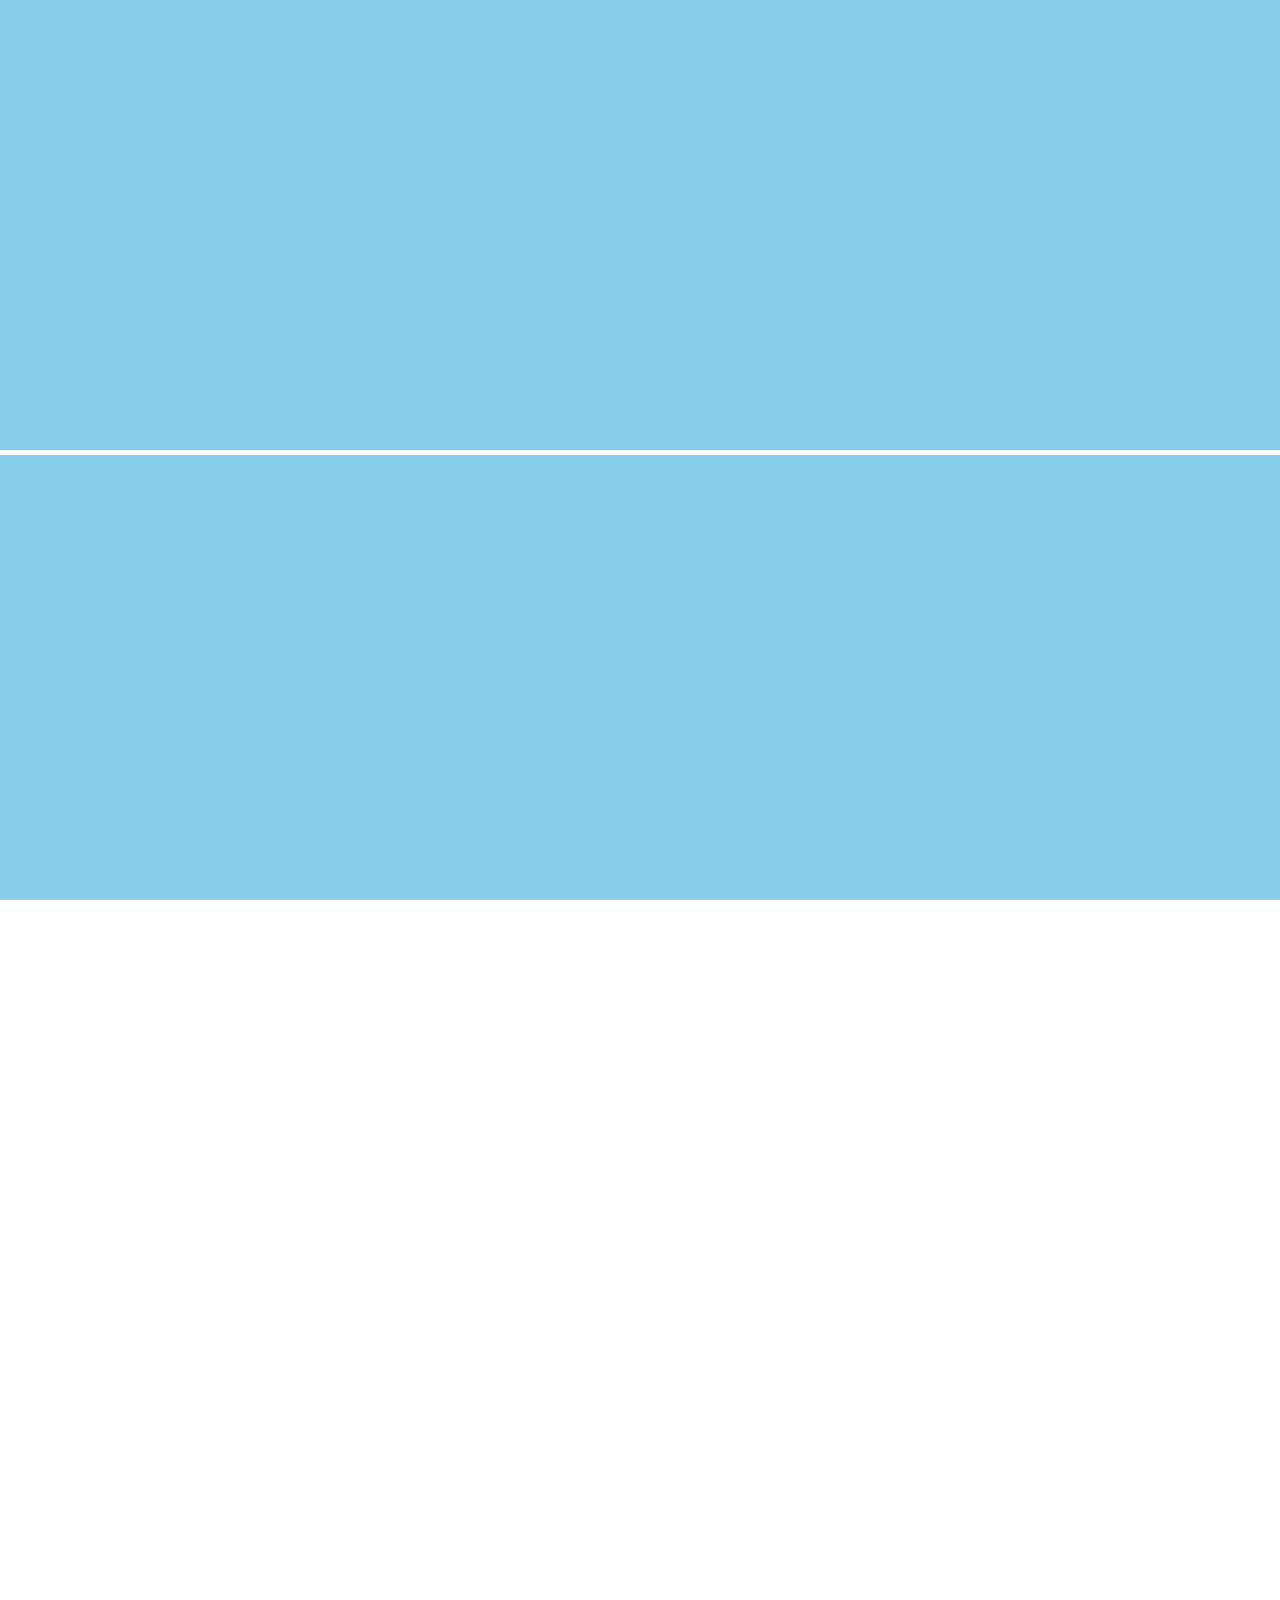
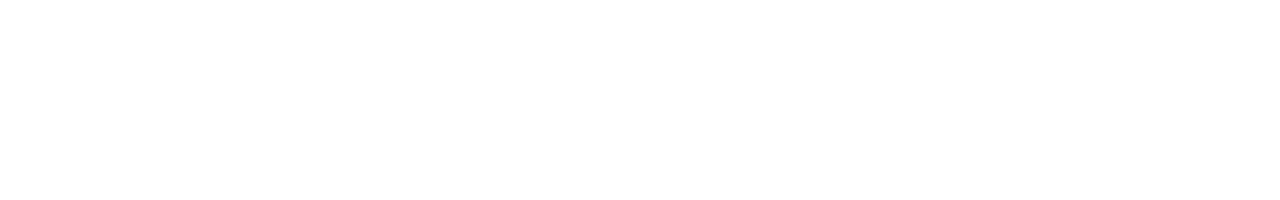
==== commit 8a153006: "commit 3 for gateway complite" ====
--- a/project/index.html
+++ b/project/index.html
@@ -1,5 +1,5 @@
 <!DOCTYPE html>
-<html lang="en">
+<html lang="zh">
 
 <head>
     <meta charset="UTF-8">
@@ -13,6 +13,12 @@
 
 <body>
     <section id="wrap">
+        <!-- 开机动画遮罩层 -->
+        <div id="mask">
+            <div class="mask-up"></div>
+            <div class="mask-down"></div>
+            <span class="mask-line"></span>
+        </div>
         <!-- 头部导航 -->
         <header id="head">
             <div class="headMain">
@@ -20,6 +26,12 @@
                 <h1 class="logo">
                     <a href="javascript:;"><img src="./img/logo.png"></a>
                 </h1>
+                <!-- 音乐控件 -->
+                <div class="music">
+                    <audio loop>
+                        <source src="./img/audio.mp3">
+                    </audio>
+                </div>
                 <!-- 导航 -->
                 <nav class="nav">
                     <ul class="list clearfix">
@@ -164,6 +176,9 @@
                                 <div class="course-item-face">我有一头小毛驴</div>
                             </div>
                         </div>
+                        <div class="plane1"></div>
+                        <div class="plane2"></div>
+                        <div class="plane3"></div>
                     </section>
                 </li>
                 <li class="contentLi works">
@@ -204,6 +219,9 @@
                             </div>
                         </div>
                         <div class="work-roboot"></div>
+                        <div class="pencel1"></div>
+						<div class="pencel2"></div>
+						<div class="pencel3"></div>
                     </section>
                 </li>
                 <li class="contentLi about">
--- a/project/css/index.css
+++ b/project/css/index.css
@@ -1 +1 @@
-html,body{height:100%;overflow:hidden}.commonTitle{color:#009ee0;font-size:80px;line-height:.8;font-weight:bold;letter-spacing:-5px;text-shadow:5px 5px #414141}.commonText{color:white;line-height:1.5;font-size:15px}#head{width:100%;background-color:#fff !important}#head .headMain{max-width:1100px;min-height:80px;position:relative;margin:0 auto}#head .headMain .logo{float:left;margin-top:30px}#head .headMain .nav{float:right;margin-top:50px}#head .headMain .nav .list li{float:left;position:relative;margin-left:40px;font-size:16px}#head .headMain .nav .list li a:hover .up{width:100%}#head .headMain .nav .list .up{width:0;position:absolute;overflow:hidden;color:blue;transition:width 1s linear}#head .headMain .arrow{width:21px;height:11px;position:absolute;left:50%;bottom:-11px;z-index:2;background:url('../img/menuIndicator.png');transition:.5s linear}#content{width:100%;position:relative;overflow:hidden;background-color:gray}#content .content-ul{width:100%;position:absolute;transition:1s}#content .content-ul li{position:relative;overflow:hidden}#content .content-ul section{width:1100px;height:520px;position:absolute;left:0;right:0;top:0;bottom:0;margin:auto}#content .content-ul .home{background:url('../img/bg1.jpg') no-repeat;background-position:50% 50%}#content .content-ul .home .home-ul-imgs{width:100%;height:100%;perspective:1000px;transform-style:preserve-3d}#content .content-ul .home .home-ul-imgs li{position:absolute;top:0;bottom:0;left:0;right:0;margin:auto;visibility:hidden}#content .content-ul .home .home-ul-imgs li.active{visibility:visible}#content .content-ul .home .home-ul-imgs li.leftHide{visibility:hidden;animation:1s leftHide  linear}#content .content-ul .home .home-ul-imgs li.rightShow{visibility:visible;animation:1s rightShow linear}@keyframes leftHide{0%{visibility:visible}50%{transform:translateX(-40%) rotateY(50deg)}100%{transform:translateZ(-450px)}}@keyframes rightShow{0%{transform:translateZ(-450px);visibility:hidden}50%{transform:translateX(40%) rotateY(-50deg)}100%{transform:translateZ(0)}}#content .content-ul .home .home-ul-imgs li.leftShow{visibility:visible;animation:1s leftShow  linear}#content .content-ul .home .home-ul-imgs li.rightHide{visibility:hidden;animation:1s rightHide linear}@keyframes leftShow{0%{transform:translateZ(-450px);visibility:visible}50%{transform:translateX(-40%) rotateY(50deg)}100%{transform:translateZ(0)}}@keyframes rightHide{0%{visibility:visible}50%{transform:translateX(40%) rotateY(-50deg)}100%{transform:translateZ(-450px)}}#content .content-ul .home .home-ul-imgs li:nth-child(1){background:#dc6c5f}#content .content-ul .home .home-ul-imgs li:nth-child(2){background:#95dc84}#content .content-ul .home .home-ul-imgs li:nth-child(3){background:#64b9d2}#content .content-ul .home .home-ul-imgs li:nth-child(4){background:#000000}#content .content-ul .home .home-ul-imgs .home-ul-imgs-item{text-align:center;line-height:450px;color:#fff}#content .content-ul .home .home-ul-points{position:absolute;left:0;right:0;bottom:10px;text-align:center}#content .content-ul .home .home-ul-points li{width:20px;height:20px;display:inline-block;margin:0 3px;border-radius:50%;background-color:rgba(255,255,255,0.5);box-shadow:0 0 4px rgba(25,25,25,0.8);cursor:pointer;transition:1s}#content .content-ul .home .home-ul-points li.active{background-color:#fff}#content .content-ul .course{background:url('../img/bg2.jpg') no-repeat;background-position:50% 50%}#content .content-ul .course .course-title{margin:50px}#content .content-ul .course .course-abstract{width:400px;margin-left:50px}#content .content-ul .course .course-imgs{width:480px;position:absolute;right:50px;top:70px}#content .content-ul .course .course-imgs .course-line{width:9px;height:410px;position:absolute;top:-7px;background:url('../img/plus_row.png') no-repeat}#content .content-ul .course .course-imgs .course-line:nth-child(1){left:-5px}#content .content-ul .course .course-imgs .course-line:nth-child(2){left:115px}#content .content-ul .course .course-imgs .course-line:nth-child(3){left:235px}#content .content-ul .course .course-imgs .course-line:nth-child(4){left:355px}#content .content-ul .course .course-imgs .course-line:nth-child(5){left:475px}#content .content-ul .course .course-imgs .course-item{width:120px;height:132px;float:left;position:relative;perspective:500px;transform-style:preserve-3d}#content .content-ul .course .course-imgs .course-item .course-item-face,#content .content-ul .course .course-imgs .course-item .course-item-backface{width:100%;height:100%;position:absolute;left:0;top:0;box-sizing:border-box;padding:20px}#content .content-ul .course .course-imgs .course-item .course-item-face{color:#fff;background-color:#009ee0;transform:rotateY(180deg);backface-visibility:hidden;transition:1s transform}#content .content-ul .course .course-imgs .course-item .course-item-backface{backface-visibility:hidden;transition:1s transform}#content .content-ul .course .course-imgs .course-item:nth-of-type(1) .course-item-backface{background:url('../img/apcoa.png') no-repeat;background-position:50% 50%}#content .content-ul .course .course-imgs .course-item:nth-of-type(2) .course-item-backface{background:url('../img/apcoa.png') no-repeat;background-position:50% 50%}#content .content-ul .course .course-imgs .course-item:nth-of-type(3) .course-item-backface{background:url('../img/bks.png') no-repeat;background-position:50% 50%}#content .content-ul .course .course-imgs .course-item:nth-of-type(4) .course-item-backface{background:url('../img/gu.png') no-repeat;background-position:50% 50%}#content .content-ul .course .course-imgs .course-item:nth-of-type(5) .course-item-backface{background:url('../img/hlx.png') no-repeat;background-position:50% 50%}#content .content-ul .course .course-imgs .course-item:nth-of-type(6) .course-item-backface{background:url('../img/lbs.png') no-repeat;background-position:50% 50%}#content .content-ul .course .course-imgs .course-item:nth-of-type(7) .course-item-backface{background:url('../img/leonberg.png') no-repeat;background-position:50% 50%}#content .content-ul .course .course-imgs .course-item:nth-of-type(8) .course-item-backface{background:url('../img/pcwelt.png') no-repeat;background-position:50% 50%}#content .content-ul .course .course-imgs .course-item:nth-of-type(9) .course-item-backface{background:url('../img/tata.png') no-repeat;background-position:50% 50%}#content .content-ul .course .course-imgs .course-item:nth-of-type(10) .course-item-backface{background:url('../img/bks.png') no-repeat;background-position:50% 50%}#content .content-ul .course .course-imgs .course-item:nth-of-type(11) .course-item-backface{background:url('../img/bks.png') no-repeat;background-position:50% 50%}#content .content-ul .course .course-imgs .course-item:nth-of-type(12) .course-item-backface{background:url('../img/bks.png') no-repeat;background-position:50% 50%}#content .content-ul .course .course-imgs .course-item:hover .course-item-face{transform:rotateY(360deg)}#content .content-ul .course .course-imgs .course-item:hover .course-item-backface{transform:rotateY(-180deg)}#content .content-ul .works{background:url('../img/bg3.jpg') no-repeat;background-position:50% 50%}#content .content-ul .works .work-title{margin:50px 0 100px 50px}#content .content-ul .works .work-list{margin-left:50px}#content .content-ul .works .work-list .work-list-item{float:left;overflow:hidden;margin:0 1px;position:relative}#content .content-ul .works .work-list .work-list-item img{transition:1s}#content .content-ul .works .work-list .work-list-item:hover .mask{opacity:1;background-color:rgba(0,0,0,0.397)}#content .content-ul .works .work-list .work-list-item:hover img{transform:rotate(20deg) scale(2)}#content .content-ul .works .work-list .work-list-item:not(:nth-child(4)){width:220px;height:133px}#content .content-ul .works .work-list .work-list-item:nth-child(4){width:332px;height:133px}#content .content-ul .works .work-list .mask{position:absolute;left:0;right:0;top:0;bottom:0;margin:auto;box-sizing:border-box;padding:30px;text-align:center;color:white;opacity:0;transition:1s}#content .content-ul .works .work-list .mask .item-icon{width:32px;height:34px;margin:15px auto 0 auto;background:url('../img/zoomico.png') no-repeat;transition:.5s linear}#content .content-ul .works .work-list .mask .item-icon:hover{background-position:0 -35px}#content .content-ul .works .work-roboot{width:167px;height:191px;position:absolute;left:900px;top:170px;background:url('../img/robot.png') no-repeat;animation:work-roboot-move 5s linear infinite}@keyframes work-roboot-move{49%{transform:translateX(-490px)}50%{transform:translateX(-500px) rotateY(180deg)}100%{transform:translateX(0) rotateY(180deg)}}#content .content-ul .about{background:url('../img/bg4.jpg') no-repeat;background-position:50% 50%}#content .content-ul .about .about-title{margin:50px 0 100px 50px}#content .content-ul .about .about-abstract{width:400px;margin-left:50px}#content .content-ul .about .about-imgs .about-imgs-item{width:260px;height:200px;overflow:hidden;position:absolute;border:5px solid rgba(255,255,255,0.5);border-radius:8px;z-index:2}#content .content-ul .about .about-imgs .about-imgs-item span,#content .content-ul .about .about-imgs .about-imgs-item ul{position:absolute;left:0;top:0;bottom:0;right:0}#content .content-ul .about .about-imgs .about-imgs-item ul li{float:left}#content .content-ul .about .about-imgs .about-imgs-item ul li img{position:absolute;transition:1s}#content .content-ul .about .about-imgs .about-imgs-item ul li:nth-child(1) img{top:0px}#content .content-ul .about .about-imgs .about-imgs-item ul li:nth-child(2) img{left:-130px}#content .content-ul .about .about-imgs .about-imgs-item ul li:nth-child(3) img{left:0;top:-100px}#content .content-ul .about .about-imgs .about-imgs-item ul li:nth-child(4) img{top:-100px;left:-130px}#content .content-ul .about .about-imgs .about-imgs-item:nth-child(1){left:750px;top:50px}#content .content-ul .about .about-imgs .about-imgs-item:nth-child(1) span{transform:scale(1.5);background:url('../img/about2.jpg') no-repeat;transition:1s}#content .content-ul .about .about-imgs .about-imgs-item:nth-child(1):hover span{transform:scale(1)}#content .content-ul .about .about-imgs .about-imgs-item:nth-child(1):hover li:nth-child(1)>img{top:100px}#content .content-ul .about .about-imgs .about-imgs-item:nth-child(1):hover li:nth-child(2)>img{left:-260px}#content .content-ul .about .about-imgs .about-imgs-item:nth-child(1):hover li:nth-child(3)>img{left:130px}#content .content-ul .about .about-imgs .about-imgs-item:nth-child(1):hover li:nth-child(4)>img{top:-200px}#content .content-ul .about .about-imgs .about-imgs-item:nth-child(2){left:600px;top:290px}#content .content-ul .about .about-imgs .about-imgs-item:nth-child(2) span{transform:scale(1.5);background:url('../img/about4.jpg') no-repeat;transition:1s}#content .content-ul .about .about-imgs .about-imgs-item:nth-child(2):hover span{transform:scale(1)}#content .content-ul .about .about-imgs .about-imgs-item:nth-child(2):hover li:nth-child(1)>img{top:100px}#content .content-ul .about .about-imgs .about-imgs-item:nth-child(2):hover li:nth-child(2)>img{left:-260px}#content .content-ul .about .about-imgs .about-imgs-item:nth-child(2):hover li:nth-child(3)>img{left:130px}#content .content-ul .about .about-imgs .about-imgs-item:nth-child(2):hover li:nth-child(4)>img{top:-200px}#content .content-ul .about .about-line{width:357px;height:998px;position:absolute;left:50%;top:-100px;background:url('../img/greenLine.png')}#content .content-ul .team{background:url('../img/bg5.jpg') no-repeat;background-position:50% 50%}#content .content-ul .team section .team-title,#content .content-ul .team section .team-abstract{width:400px;margin:50px}#content .content-ul .team section .team-title{float:left}#content .content-ul .team section .team-abstract{float:right}#content .content-ul .team section .team-member{width:944px;height:448px;position:absolute;left:0;right:0;top:250px;margin:auto}#content .content-ul .team section .team-member ul{width:100%;height:100%}#content .content-ul .team section .team-member ul li{width:118px;height:100%;float:left;background:url('../img/team.png') no-repeat;transition:1s opacity}#content .content-ul .team section .team-member ul li:nth-child(1){background-position:0,0}#content .content-ul .team section .team-member ul li:nth-child(2){background-position:-118px,0}#content .content-ul .team section .team-member ul li:nth-child(3){background-position:-236px,0}#content .content-ul .team section .team-member ul li:nth-child(4){background-position:-354px,0}#content .content-ul .team section .team-member ul li:nth-child(5){background-position:-472px,0}#content .content-ul .team section .team-member ul li:nth-child(6){background-position:-590px,0}#content .content-ul .team section .team-member ul li:nth-child(7){background-position:-708px,0}#content .content-ul .team section .team-member ul li:nth-child(8){background-position:-826px,0}#content .content-ul .team section .team-member canvas{position:absolute;top:0}#content .content-ul-points{position:fixed;right:10px;top:50%}#content .content-ul-points li{width:20px;height:20px;box-sizing:border-box;margin-top:5px;border:4.5px solid;border-radius:50%;cursor:pointer;transition:1s}#content .content-ul-points li.active{background-color:#fff}/*# sourceMappingURL=./index.css.map */+html,body{height:100%;overflow:hidden}.commonTitle{color:#009ee0;font-size:80px;line-height:.8;font-weight:bold;letter-spacing:-5px;text-shadow:5px 5px #414141}.commonText{color:white;line-height:1.5;font-size:15px}#wrap{width:100%;height:100%}#mask{width:100%;height:100%;position:relative;background:rgba(255,255,255,0);transition:1s;z-index:99}#mask .mask-up{width:100%;height:50%;background-color:skyblue;transition:1s height}#mask .mask-down{width:100%;height:50%;position:absolute;top:50%;background-color:skyblue;transition:1s}#mask .mask-line{width:0;height:5px;position:absolute;top:50%;background:#fff;z-index:4;transition:1s}#head{width:100%;background-color:#fff !important}#head .headMain{max-width:1100px;min-height:80px;position:relative;margin:0 auto}#head .headMain .logo{float:left;margin-top:30px}#head .headMain .music{width:14px;height:14px;float:left;margin:50px 0 0 5px;background:url('../img/musicon.gif')}#head .headMain .nav{float:right;margin-top:50px}#head .headMain .nav .list li{float:left;position:relative;margin-left:40px;font-size:16px}#head .headMain .nav .list li a:hover .up{width:100%}#head .headMain .nav .list .up{width:0;position:absolute;overflow:hidden;color:blue;transition:width 1s linear}#head .headMain .arrow{width:21px;height:11px;position:absolute;left:50%;bottom:-11px;z-index:2;background:url('../img/menuIndicator.png');transition:.5s linear}#content{width:100%;position:relative;overflow:hidden;background-color:gray}#content .content-ul{width:100%;position:absolute;transition:1s}#content .content-ul li{position:relative;overflow:hidden}#content .content-ul section{width:1100px;height:520px;position:absolute;left:0;right:0;top:0;bottom:0;margin:auto}#content .content-ul .home{background:url('../img/bg1.jpg') no-repeat;background-position:50% 50%}#content .content-ul .home .home-ul-imgs{width:100%;height:100%;perspective:1000px;transform-style:preserve-3d;transform:translateY(-400px);opacity:0;transition:1s}#content .content-ul .home .home-ul-imgs li{position:absolute;top:0;bottom:0;left:0;right:0;margin:auto;visibility:hidden}#content .content-ul .home .home-ul-imgs li.active{visibility:visible}#content .content-ul .home .home-ul-imgs li.leftHide{visibility:hidden;animation:1s leftHide  linear}#content .content-ul .home .home-ul-imgs li.rightShow{visibility:visible;animation:1s rightShow linear}@keyframes leftHide{0%{visibility:visible}50%{transform:translateX(-40%) rotateY(50deg)}100%{transform:translateZ(-450px)}}@keyframes rightShow{0%{transform:translateZ(-450px);visibility:hidden}50%{transform:translateX(40%) rotateY(-50deg)}100%{transform:translateZ(0)}}#content .content-ul .home .home-ul-imgs li.leftShow{visibility:visible;animation:1s leftShow  linear}#content .content-ul .home .home-ul-imgs li.rightHide{visibility:hidden;animation:1s rightHide linear}@keyframes leftShow{0%{transform:translateZ(-450px);visibility:visible}50%{transform:translateX(-40%) rotateY(50deg)}100%{transform:translateZ(0)}}@keyframes rightHide{0%{visibility:visible}50%{transform:translateX(40%) rotateY(-50deg)}100%{transform:translateZ(-450px)}}#content .content-ul .home .home-ul-imgs li:nth-child(1){background:#dc6c5f}#content .content-ul .home .home-ul-imgs li:nth-child(2){background:#95dc84}#content .content-ul .home .home-ul-imgs li:nth-child(3){background:#64b9d2}#content .content-ul .home .home-ul-imgs li:nth-child(4){background:#000000}#content .content-ul .home .home-ul-imgs .home-ul-imgs-item{text-align:center;line-height:450px;color:#fff}#content .content-ul .home .home-ul-points{position:absolute;left:0;right:0;bottom:10px;text-align:center;transform:translateY(200px);opacity:0;transition:1s}#content .content-ul .home .home-ul-points li{width:20px;height:20px;display:inline-block;margin:0 3px;border-radius:50%;background-color:rgba(255,255,255,0.5);box-shadow:0 0 4px rgba(25,25,25,0.8);cursor:pointer;transition:1s}#content .content-ul .home .home-ul-points li.active{background-color:#fff}#content .content-ul .course{background:url('../img/bg2.jpg') no-repeat;background-position:50% 50%}#content .content-ul .course .course-title{margin:50px}#content .content-ul .course .course-abstract{width:400px;margin-left:50px}#content .content-ul .course .course-imgs{width:480px;position:absolute;right:50px;top:70px}#content .content-ul .course .course-imgs .course-line{width:9px;height:410px;position:absolute;top:-7px;background:url('../img/plus_row.png') no-repeat}#content .content-ul .course .course-imgs .course-line:nth-child(1){left:-5px}#content .content-ul .course .course-imgs .course-line:nth-child(2){left:115px}#content .content-ul .course .course-imgs .course-line:nth-child(3){left:235px}#content .content-ul .course .course-imgs .course-line:nth-child(4){left:355px}#content .content-ul .course .course-imgs .course-line:nth-child(5){left:475px}#content .content-ul .course .course-imgs .course-item{width:120px;height:132px;float:left;position:relative;perspective:500px;transform-style:preserve-3d}#content .content-ul .course .course-imgs .course-item .course-item-face,#content .content-ul .course .course-imgs .course-item .course-item-backface{width:100%;height:100%;position:absolute;left:0;top:0;box-sizing:border-box;padding:20px}#content .content-ul .course .course-imgs .course-item .course-item-face{color:#fff;background-color:#009ee0;transform:rotateY(180deg);backface-visibility:hidden;transition:1s transform}#content .content-ul .course .course-imgs .course-item .course-item-backface{backface-visibility:hidden;transition:1s transform}#content .content-ul .course .course-imgs .course-item:nth-of-type(1) .course-item-backface{background:url('../img/apcoa.png') no-repeat;background-position:50% 50%}#content .content-ul .course .course-imgs .course-item:nth-of-type(2) .course-item-backface{background:url('../img/apcoa.png') no-repeat;background-position:50% 50%}#content .content-ul .course .course-imgs .course-item:nth-of-type(3) .course-item-backface{background:url('../img/bks.png') no-repeat;background-position:50% 50%}#content .content-ul .course .course-imgs .course-item:nth-of-type(4) .course-item-backface{background:url('../img/gu.png') no-repeat;background-position:50% 50%}#content .content-ul .course .course-imgs .course-item:nth-of-type(5) .course-item-backface{background:url('../img/hlx.png') no-repeat;background-position:50% 50%}#content .content-ul .course .course-imgs .course-item:nth-of-type(6) .course-item-backface{background:url('../img/lbs.png') no-repeat;background-position:50% 50%}#content .content-ul .course .course-imgs .course-item:nth-of-type(7) .course-item-backface{background:url('../img/leonberg.png') no-repeat;background-position:50% 50%}#content .content-ul .course .course-imgs .course-item:nth-of-type(8) .course-item-backface{background:url('../img/pcwelt.png') no-repeat;background-position:50% 50%}#content .content-ul .course .course-imgs .course-item:nth-of-type(9) .course-item-backface{background:url('../img/tata.png') no-repeat;background-position:50% 50%}#content .content-ul .course .course-imgs .course-item:nth-of-type(10) .course-item-backface{background:url('../img/bks.png') no-repeat;background-position:50% 50%}#content .content-ul .course .course-imgs .course-item:nth-of-type(11) .course-item-backface{background:url('../img/bks.png') no-repeat;background-position:50% 50%}#content .content-ul .course .course-imgs .course-item:nth-of-type(12) .course-item-backface{background:url('../img/bks.png') no-repeat;background-position:50% 50%}#content .content-ul .course .course-imgs .course-item:hover .course-item-face{transform:rotateY(360deg)}#content .content-ul .course .course-imgs .course-item:hover .course-item-backface{transform:rotateY(-180deg)}#content .content-ul .course .plane1{width:359px;height:283px;background:url('../img/plane1.png') no-repeat;position:absolute;left:300px;top:-100px;transition:1s}#content .content-ul .course .plane2{width:309px;height:249px;background:url('../img/plane2.png') no-repeat;position:absolute;left:-100px;top:200px;transition:1s}#content .content-ul .course .plane3{width:230px;height:182px;background:url('../img/plane3.png') no-repeat;position:absolute;left:300px;top:400px;transition:1s}#content .content-ul .works{background:url('../img/bg3.jpg') no-repeat;background-position:50% 50%}#content .content-ul .works .work-title{margin:50px 0 100px 50px}#content .content-ul .works .work-list{margin-left:50px}#content .content-ul .works .work-list .work-list-item{float:left;overflow:hidden;margin:0 1px;position:relative}#content .content-ul .works .work-list .work-list-item img{transition:1s}#content .content-ul .works .work-list .work-list-item:hover .mask{opacity:1;background-color:rgba(0,0,0,0.397)}#content .content-ul .works .work-list .work-list-item:hover img{transform:rotate(20deg) scale(2)}#content .content-ul .works .work-list .work-list-item:not(:nth-child(4)){width:220px;height:133px}#content .content-ul .works .work-list .work-list-item:nth-child(4){width:332px;height:133px}#content .content-ul .works .work-list .mask{position:absolute;left:0;right:0;top:0;bottom:0;margin:auto;box-sizing:border-box;padding:30px;text-align:center;color:white;opacity:0;transition:1s}#content .content-ul .works .work-list .mask .item-icon{width:32px;height:34px;margin:15px auto 0 auto;background:url('../img/zoomico.png') no-repeat;transition:.5s linear}#content .content-ul .works .work-list .mask .item-icon:hover{background-position:0 -35px}#content .content-ul .works .work-roboot{width:167px;height:191px;position:absolute;left:900px;top:170px;background:url('../img/robot.png') no-repeat;animation:work-roboot-move 5s linear infinite}@keyframes work-roboot-move{49%{transform:translateX(-490px)}50%{transform:translateX(-500px) rotateY(180deg)}100%{transform:translateX(0) rotateY(180deg)}}#content .content-ul .works .pencel1{width:180px;height:97px;background:url('../img/pencel1.png') no-repeat;position:absolute;transition:1s;left:500px;top:0}#content .content-ul .works .pencel2{width:268px;height:38px;background:url('../img/pencel2.png') no-repeat;position:absolute;transition:1s;left:300px;top:250px}#content .content-ul .works .pencel3{width:441px;height:231px;background:url('../img/pencel3.png') no-repeat;position:absolute;transition:1s;left:650px;top:300px}#content .content-ul .about{background:url('../img/bg4.jpg') no-repeat;background-position:50% 50%}#content .content-ul .about .about-title{margin:50px 0 100px 50px}#content .content-ul .about .about-abstract{width:400px;margin-left:50px}#content .content-ul .about .about-imgs .about-imgs-item{width:260px;height:200px;overflow:hidden;position:absolute;border:5px solid rgba(255,255,255,0.5);border-radius:8px;z-index:2;transition:1s}#content .content-ul .about .about-imgs .about-imgs-item span,#content .content-ul .about .about-imgs .about-imgs-item ul{position:absolute;left:0;top:0;bottom:0;right:0}#content .content-ul .about .about-imgs .about-imgs-item ul li{float:left}#content .content-ul .about .about-imgs .about-imgs-item ul li img{position:absolute;transition:1s}#content .content-ul .about .about-imgs .about-imgs-item ul li:nth-child(1) img{top:0px}#content .content-ul .about .about-imgs .about-imgs-item ul li:nth-child(2) img{left:-130px}#content .content-ul .about .about-imgs .about-imgs-item ul li:nth-child(3) img{left:0;top:-100px}#content .content-ul .about .about-imgs .about-imgs-item ul li:nth-child(4) img{top:-100px;left:-130px}#content .content-ul .about .about-imgs .about-imgs-item:nth-child(1){left:750px;top:50px}#content .content-ul .about .about-imgs .about-imgs-item:nth-child(1) span{transform:scale(1.5);background:url('../img/about2.jpg') no-repeat;transition:1s}#content .content-ul .about .about-imgs .about-imgs-item:nth-child(1):hover span{transform:scale(1)}#content .content-ul .about .about-imgs .about-imgs-item:nth-child(1):hover li:nth-child(1)>img{top:100px}#content .content-ul .about .about-imgs .about-imgs-item:nth-child(1):hover li:nth-child(2)>img{left:-260px}#content .content-ul .about .about-imgs .about-imgs-item:nth-child(1):hover li:nth-child(3)>img{left:130px}#content .content-ul .about .about-imgs .about-imgs-item:nth-child(1):hover li:nth-child(4)>img{top:-200px}#content .content-ul .about .about-imgs .about-imgs-item:nth-child(2){left:600px;top:290px}#content .content-ul .about .about-imgs .about-imgs-item:nth-child(2) span{transform:scale(1.5);background:url('../img/about4.jpg') no-repeat;transition:1s}#content .content-ul .about .about-imgs .about-imgs-item:nth-child(2):hover span{transform:scale(1)}#content .content-ul .about .about-imgs .about-imgs-item:nth-child(2):hover li:nth-child(1)>img{top:100px}#content .content-ul .about .about-imgs .about-imgs-item:nth-child(2):hover li:nth-child(2)>img{left:-260px}#content .content-ul .about .about-imgs .about-imgs-item:nth-child(2):hover li:nth-child(3)>img{left:130px}#content .content-ul .about .about-imgs .about-imgs-item:nth-child(2):hover li:nth-child(4)>img{top:-200px}#content .content-ul .about .about-line{width:357px;height:998px;position:absolute;left:50%;top:-100px;background:url('../img/greenLine.png')}#content .content-ul .team{background:url('../img/bg5.jpg') no-repeat;background-position:50% 50%}#content .content-ul .team section .team-title,#content .content-ul .team section .team-abstract{width:400px;margin:50px;transition:1s}#content .content-ul .team section .team-title{float:left}#content .content-ul .team section .team-abstract{float:right}#content .content-ul .team section .team-member{width:944px;height:448px;position:absolute;left:0;right:0;top:250px;margin:auto}#content .content-ul .team section .team-member ul{width:100%;height:100%}#content .content-ul .team section .team-member ul li{width:118px;height:100%;float:left;background:url('../img/team.png') no-repeat;transition:1s opacity}#content .content-ul .team section .team-member ul li:nth-child(1){background-position:0,0}#content .content-ul .team section .team-member ul li:nth-child(2){background-position:-118px,0}#content .content-ul .team section .team-member ul li:nth-child(3){background-position:-236px,0}#content .content-ul .team section .team-member ul li:nth-child(4){background-position:-354px,0}#content .content-ul .team section .team-member ul li:nth-child(5){background-position:-472px,0}#content .content-ul .team section .team-member ul li:nth-child(6){background-position:-590px,0}#content .content-ul .team section .team-member ul li:nth-child(7){background-position:-708px,0}#content .content-ul .team section .team-member ul li:nth-child(8){background-position:-826px,0}#content .content-ul .team section .team-member canvas{position:absolute;top:0}#content .content-ul-points{position:fixed;right:10px;top:50%}#content .content-ul-points li{width:20px;height:20px;box-sizing:border-box;margin-top:5px;border:4.5px solid;border-radius:50%;cursor:pointer;transition:1s}#content .content-ul-points li.active{background-color:#fff}/*# sourceMappingURL=./index.css.map */